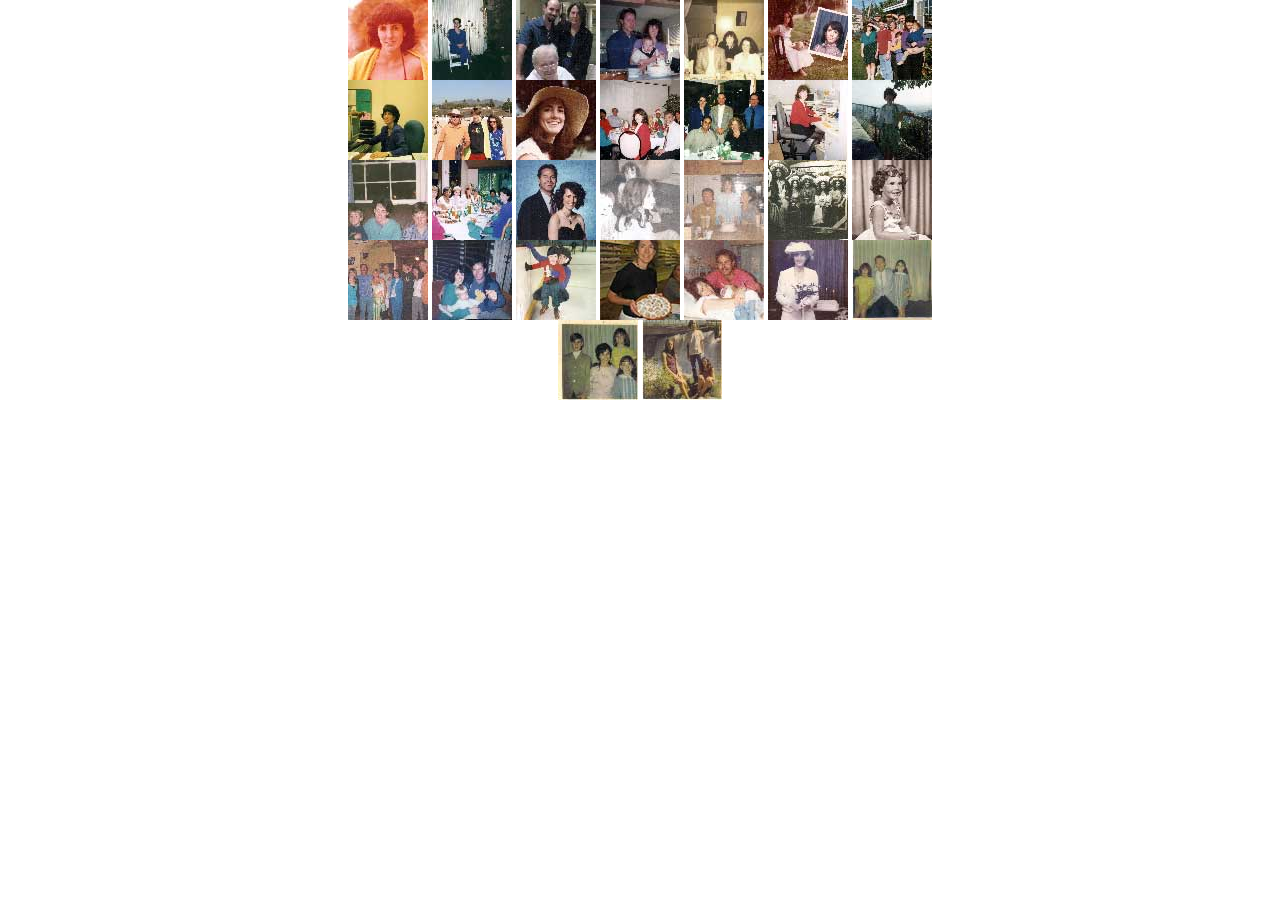
==== index.html @ b2a76df5 "Add more photos and make some UI changes" ====
<!doctype html>

<html lang="en">
<head>
	<meta charset="utf-8">

	<title>In Loving Memory of Carol Spearman</title>
	<meta name="description" content="In Loving Memory of Carol Spearman">
	<meta name="author" content="Sean Spearman">

	<link rel="stylesheet" href="css/style.css?v=1.0">

	<!-- Bootstrap CSS -->
	<link rel="stylesheet" href="https://maxcdn.bootstrapcdn.com/bootstrap/3.3.4/css/bootstrap.min.css">

	<!-- Blueimp Gallery (https://github.com/blueimp/Gallery) -->
	<link rel="stylesheet" href="css/blueimp-gallery.min.css">

	<!--[if lt IE 9]>
	<script src="http://html5shiv.googlecode.com/svn/trunk/html5.js"></script>
	<![endif]-->
</head>

<body>
	<div class="container">
		<div class="row">
			<div class="center-block">
				<div id="links" class="links">
					<a href="images/proofs/scan0001.png" title="">
						<img src="images/thumbs/scan0001_t.jpg" alt="">
					</a>
					<a href="images/proofs/scan0002.jpg" title="">
						<img src="images/thumbs/scan0002_t.jpg" alt="">
					</a>
					<a href="images/proofs/scan0003.jpg" title="">
						<img src="images/thumbs/scan0003_t.jpg" alt="">
					</a>
					<a href="images/proofs/scan0004.jpg" title="">
						<img src="images/thumbs/scan0004_t.jpg" alt="">
					</a>
					<a href="images/proofs/scan0005.jpg" title="">
						<img src="images/thumbs/scan0005_t.jpg" alt="">
					</a>
					<a href="images/proofs/scan0006.jpg" title="">
						<img src="images/thumbs/scan0006_t.jpg" alt="">
					</a>
					<a href="images/proofs/scan0007.jpg" title="">
						<img src="images/thumbs/scan0007_t.jpg" alt="">
					</a>
					<a href="images/proofs/scan0008.jpg" title="">
						<img src="images/thumbs/scan0008_t.jpg" alt="">
					</a>
					<a href="images/proofs/scan0009.jpg" title="">
						<img src="images/thumbs/scan0009_t.jpg" alt="">
					</a>
					<a href="images/proofs/scan0010.jpg" title="">
						<img src="images/thumbs/scan0010_t.jpg" alt="">
					</a>
					<a href="images/proofs/scan0011.jpg" title="">
						<img src="images/thumbs/scan0011_t.jpg" alt="">
					</a>
					<a href="images/proofs/scan0012.jpg" title="">
						<img src="images/thumbs/scan0012_t.jpg" alt="">
					</a>
					<a href="images/proofs/scan0013.jpg" title="">
						<img src="images/thumbs/scan0013_t.jpg" alt="">
					</a>
					<a href="images/proofs/scan0014.jpg" title="">
						<img src="images/thumbs/scan0014_t.jpg" alt="">
					</a>
					<a href="images/proofs/scan0015.jpg" title="">
						<img src="images/thumbs/scan0015_t.jpg" alt="">
					</a>
					<a href="images/proofs/scan0016.jpg" title="">
						<img src="images/thumbs/scan0016_t.jpg" alt="">
					</a>
					<a href="images/proofs/scan0017.jpg" title="">
						<img src="images/thumbs/scan0017_t.jpg" alt="">
					</a>
					<a href="images/proofs/scan0018.jpg" title="">
						<img src="images/thumbs/scan0018_t.jpg" alt="">
					</a>
					<a href="images/proofs/scan0019.jpg" title="">
						<img src="images/thumbs/scan0019_t.jpg" alt="">
					</a>
					<a href="images/proofs/scan0020.jpg" title="">
						<img src="images/thumbs/scan0020_t.jpg" alt="">
					</a>
					<a href="images/proofs/scan0021.jpg" title="">
						<img src="images/thumbs/scan0021_t.jpg" alt="">
					</a>
					<a href="images/proofs/scan0022.jpg" title="">
						<img src="images/thumbs/scan0022_t.jpg" alt="">
					</a>
					<a href="images/proofs/scan0023.jpg" title="">
						<img src="images/thumbs/scan0023_t.jpg" alt="">
					</a>
					<a href="images/proofs/scan0024.jpg" title="">
						<img src="images/thumbs/scan0024_t.jpg" alt="">
					</a>
					<a href="images/proofs/scan0025.jpg" title="">
						<img src="images/thumbs/scan0025_t.jpg" alt="">
					</a>
					<a href="images/proofs/scan0026.jpg" title="">
						<img src="images/thumbs/scan0026_t.jpg" alt="">
					</a>
					<a href="images/proofs/scan0027.jpg" title="">
						<img src="images/thumbs/scan0027_t.jpg" alt="">
					</a>
					<a href="images/proofs/scan0028.jpg" title="">
						<img src="images/thumbs/scan0028_t.jpg" alt="">
					</a>
					<a href="images/proofs/scan0029.jpg" title="">
						<img src="images/thumbs/scan0029_t.jpg" alt="">
					</a>
					<a href="images/proofs/scan0030.jpg" title="">
						<img src="images/thumbs/scan0030_t.jpg" alt="">
					</a>
				</div>
			</div>
		</div>
	</div>

	<!-- The Gallery as lightbox dialog, should be a child element of the document body -->
	<div id="blueimp-gallery" class="blueimp-gallery">
	    <div class="slides"></div>
	    <h3 class="title"></h3>
	    <a class="prev">‹</a>
	    <a class="next">›</a>
	    <a class="close">×</a>
	    <a class="play-pause"></a>
	    <ol class="indicator"></ol>
	</div>
	<script src="js/blueimp-gallery.min.js"></script>
	<script>
	document.getElementById('links').onclick = function (event) {
	    event = event || window.event;
	    var target = event.target || event.srcElement,
	        link = target.src ? target.parentNode : target,
	        options = {index: link, event: event},
	        links = this.getElementsByTagName('a');
	    blueimp.Gallery(links, options);
	};
	</script>
</body>
</html>
---- css/style.css ----
.links {
	margin: 0 auto;
	text-align: center;
	max-width: 600px;
}
---- css/blueimp-gallery.min.css ----
@charset "UTF-8";.blueimp-gallery,.blueimp-gallery>.slides>.slide>.slide-content{position:absolute;top:0;right:0;bottom:0;left:0;-moz-backface-visibility:hidden}.blueimp-gallery>.slides>.slide>.slide-content{margin:auto;width:auto;height:auto;max-width:100%;max-height:100%;opacity:1}.blueimp-gallery{position:fixed;z-index:999999;overflow:hidden;background:#000;background:rgba(0,0,0,.9);opacity:0;display:none;direction:ltr;-ms-touch-action:none;touch-action:none}.blueimp-gallery-carousel{position:relative;z-index:auto;margin:1em auto;padding-bottom:56.25%;box-shadow:0 0 10px #000;-ms-touch-action:pan-y;touch-action:pan-y}.blueimp-gallery-display{display:block;opacity:1}.blueimp-gallery>.slides{position:relative;height:100%;overflow:hidden}.blueimp-gallery-carousel>.slides{position:absolute}.blueimp-gallery>.slides>.slide{position:relative;float:left;height:100%;text-align:center;-webkit-transition-timing-function:cubic-bezier(0.645,.045,.355,1);-moz-transition-timing-function:cubic-bezier(0.645,.045,.355,1);-ms-transition-timing-function:cubic-bezier(0.645,.045,.355,1);-o-transition-timing-function:cubic-bezier(0.645,.045,.355,1);transition-timing-function:cubic-bezier(0.645,.045,.355,1)}.blueimp-gallery,.blueimp-gallery>.slides>.slide>.slide-content{-webkit-transition:opacity .5s linear;-moz-transition:opacity .5s linear;-ms-transition:opacity .5s linear;-o-transition:opacity .5s linear;transition:opacity .5s linear}.blueimp-gallery>.slides>.slide-loading{background:url(../img/loading.gif) center no-repeat;background-size:64px 64px}.blueimp-gallery>.slides>.slide-loading>.slide-content{opacity:0}.blueimp-gallery>.slides>.slide-error{background:url(../img/error.png) center no-repeat}.blueimp-gallery>.slides>.slide-error>.slide-content{display:none}.blueimp-gallery>.prev,.blueimp-gallery>.next{position:absolute;top:50%;left:15px;width:40px;height:40px;margin-top:-23px;font-family:"Helvetica Neue",Helvetica,Arial,sans-serif;font-size:60px;font-weight:100;line-height:30px;color:#fff;text-decoration:none;text-shadow:0 0 2px #000;text-align:center;background:#222;background:rgba(0,0,0,.5);-webkit-box-sizing:content-box;-moz-box-sizing:content-box;box-sizing:content-box;border:3px solid #fff;-webkit-border-radius:23px;-moz-border-radius:23px;border-radius:23px;opacity:.5;cursor:pointer;display:none}.blueimp-gallery>.next{left:auto;right:15px}.blueimp-gallery>.close,.blueimp-gallery>.title{position:absolute;top:15px;left:15px;margin:0 40px 0 0;font-size:20px;line-height:30px;color:#fff;text-shadow:0 0 2px #000;opacity:.8;display:none}.blueimp-gallery>.close{padding:15px;right:15px;left:auto;margin:-15px;font-size:30px;text-decoration:none;cursor:pointer}.blueimp-gallery>.play-pause{position:absolute;right:15px;bottom:15px;width:15px;height:15px;background:url(../img/play-pause.png) 0 0 no-repeat;cursor:pointer;opacity:.5;display:none}.blueimp-gallery-playing>.play-pause{background-position:-15px 0}.blueimp-gallery>.prev:hover,.blueimp-gallery>.next:hover,.blueimp-gallery>.close:hover,.blueimp-gallery>.title:hover,.blueimp-gallery>.play-pause:hover{color:#fff;opacity:1}.blueimp-gallery-controls>.prev,.blueimp-gallery-controls>.next,.blueimp-gallery-controls>.close,.blueimp-gallery-controls>.title,.blueimp-gallery-controls>.play-pause{display:block;-webkit-transform:translateZ(0);-moz-transform:translateZ(0);-ms-transform:translateZ(0);-o-transform:translateZ(0);transform:translateZ(0)}.blueimp-gallery-single>.prev,.blueimp-gallery-left>.prev,.blueimp-gallery-single>.next,.blueimp-gallery-right>.next,.blueimp-gallery-single>.play-pause{display:none}.blueimp-gallery>.slides>.slide>.slide-content,.blueimp-gallery>.prev,.blueimp-gallery>.next,.blueimp-gallery>.close,.blueimp-gallery>.play-pause{-webkit-user-select:none;-khtml-user-select:none;-moz-user-select:none;-ms-user-select:none;user-select:none}body:last-child .blueimp-gallery>.slides>.slide-error{background-image:url(../img/error.svg)}body:last-child .blueimp-gallery>.play-pause{width:20px;height:20px;background-size:40px 20px;background-image:url(../img/play-pause.svg)}body:last-child .blueimp-gallery-playing>.play-pause{background-position:-20px 0}@charset "UTF-8";.blueimp-gallery>.indicator{position:absolute;top:auto;right:15px;bottom:15px;left:15px;margin:0 40px;padding:0;list-style:none;text-align:center;line-height:10px;display:none}.blueimp-gallery>.indicator>li{display:inline-block;width:9px;height:9px;margin:6px 3px 0 3px;-webkit-box-sizing:content-box;-moz-box-sizing:content-box;box-sizing:content-box;border:1px solid transparent;background:#ccc;background:rgba(255,255,255,.25) center no-repeat;border-radius:5px;box-shadow:0 0 2px #000;opacity:.5;cursor:pointer}.blueimp-gallery>.indicator>li:hover,.blueimp-gallery>.indicator>.active{background-color:#fff;border-color:#fff;opacity:1}.blueimp-gallery-controls>.indicator{display:block;-webkit-transform:translateZ(0);-moz-transform:translateZ(0);-ms-transform:translateZ(0);-o-transform:translateZ(0);transform:translateZ(0)}.blueimp-gallery-single>.indicator{display:none}.blueimp-gallery>.indicator{-webkit-user-select:none;-khtml-user-select:none;-moz-user-select:none;-ms-user-select:none;user-select:none}@charset "UTF-8";.blueimp-gallery>.slides>.slide>.video-content>img{position:absolute;top:0;right:0;bottom:0;left:0;margin:auto;width:auto;height:auto;max-width:100%;max-height:100%;-moz-backface-visibility:hidden}.blueimp-gallery>.slides>.slide>.video-content>video{position:absolute;top:0;left:0;width:100%;height:100%}.blueimp-gallery>.slides>.slide>.video-content>iframe{position:absolute;top:100%;left:0;width:100%;height:100%;border:none}.blueimp-gallery>.slides>.slide>.video-playing>iframe{top:0}.blueimp-gallery>.slides>.slide>.video-content>a{position:absolute;top:50%;right:0;left:0;margin:-64px auto 0;width:128px;height:128px;background:url(../img/video-play.png) center no-repeat;opacity:.8;cursor:pointer}.blueimp-gallery>.slides>.slide>.video-content>a:hover{opacity:1}.blueimp-gallery>.slides>.slide>.video-playing>a,.blueimp-gallery>.slides>.slide>.video-playing>img{display:none}.blueimp-gallery>.slides>.slide>.video-content>video{display:none}.blueimp-gallery>.slides>.slide>.video-playing>video{display:block}.blueimp-gallery>.slides>.slide>.video-loading>a{background:url(../img/loading.gif) center no-repeat;background-size:64px 64px}body:last-child .blueimp-gallery>.slides>.slide>.video-content:not(.video-loading)>a{background-image:url(../img/video-play.svg)}
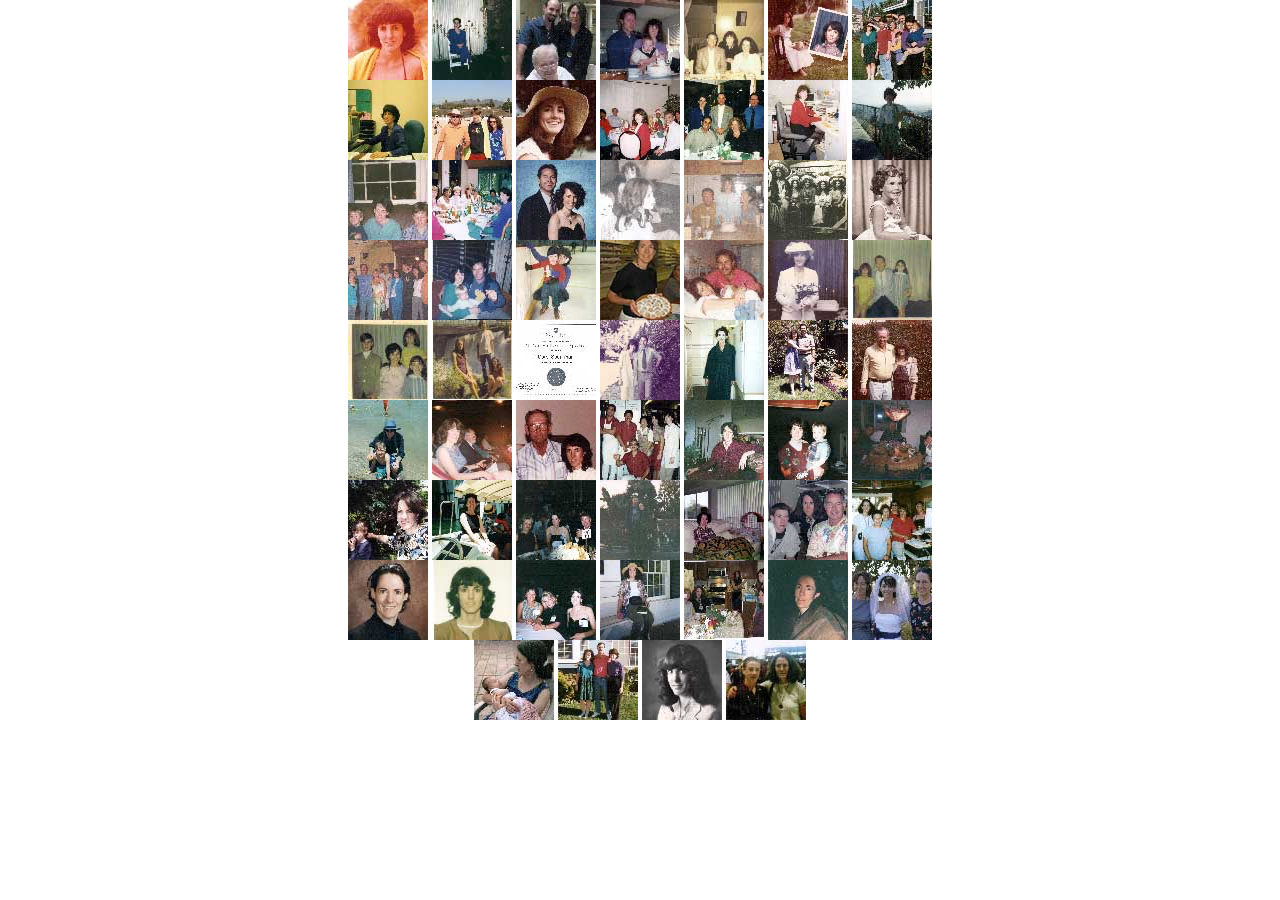
==== commit a91e8ff0: "Add more photos and increase slideshow interval." ====
--- a/index.html
+++ b/index.html
@@ -115,6 +115,96 @@
 					</a>
 					<a href="images/proofs/scan0030.jpg" title="">
 						<img src="images/thumbs/scan0030_t.jpg" alt="">
+					</a>
+					<a href="images/proofs/scan0031.jpg" title="">
+						<img src="images/thumbs/scan0031_t.jpg" alt="">
+					</a>
+					<a href="images/proofs/scan0032.jpg" title="">
+						<img src="images/thumbs/scan0032_t.jpg" alt="">
+					</a>
+					<a href="images/proofs/scan0033.jpg" title="">
+						<img src="images/thumbs/scan0033_t.jpg" alt="">
+					</a>
+					<a href="images/proofs/scan0034.jpg" title="">
+						<img src="images/thumbs/scan0034_t.jpg" alt="">
+					</a>
+					<a href="images/proofs/scan0035.jpg" title="">
+						<img src="images/thumbs/scan0035_t.jpg" alt="">
+					</a>
+					<a href="images/proofs/scan0036.jpg" title="">
+						<img src="images/thumbs/scan0036_t.jpg" alt="">
+					</a>
+					<a href="images/proofs/scan0037.jpg" title="">
+						<img src="images/thumbs/scan0037_t.jpg" alt="">
+					</a>
+					<a href="images/proofs/scan0038.jpg" title="">
+						<img src="images/thumbs/scan0038_t.jpg" alt="">
+					</a>
+					<a href="images/proofs/scan0039.jpg" title="">
+						<img src="images/thumbs/scan0039_t.jpg" alt="">
+					</a>
+					<a href="images/proofs/scan0040.jpg" title="">
+						<img src="images/thumbs/scan0040_t.jpg" alt="">
+					</a>
+					<a href="images/proofs/scan0041.jpg" title="">
+						<img src="images/thumbs/scan0041_t.jpg" alt="">
+					</a>
+					<a href="images/proofs/scan0042.jpg" title="">
+						<img src="images/thumbs/scan0042_t.jpg" alt="">
+					</a>
+					<a href="images/proofs/scan0043.jpg" title="">
+						<img src="images/thumbs/scan0043_t.jpg" alt="">
+					</a>
+					<a href="images/proofs/scan0044.jpg" title="">
+						<img src="images/thumbs/scan0044_t.jpg" alt="">
+					</a>
+					<a href="images/proofs/scan0045.jpg" title="">
+						<img src="images/thumbs/scan0045_t.jpg" alt="">
+					</a>
+					<a href="images/proofs/scan0046.jpg" title="">
+						<img src="images/thumbs/scan0046_t.jpg" alt="">
+					</a>
+					<a href="images/proofs/scan0047.jpg" title="">
+						<img src="images/thumbs/scan0047_t.jpg" alt="">
+					</a>
+					<a href="images/proofs/scan0048.jpg" title="">
+						<img src="images/thumbs/scan0048_t.jpg" alt="">
+					</a>
+					<a href="images/proofs/scan0049.jpg" title="">
+						<img src="images/thumbs/scan0049_t.jpg" alt="">
+					</a>
+					<a href="images/proofs/scan0050.jpg" title="">
+						<img src="images/thumbs/scan0050_t.jpg" alt="">
+					</a>
+					<a href="images/proofs/scan0051.jpg" title="">
+						<img src="images/thumbs/scan0051_t.jpg" alt="">
+					</a>
+					<a href="images/proofs/scan0052.jpg" title="">
+						<img src="images/thumbs/scan0052_t.jpg" alt="">
+					</a>
+					<a href="images/proofs/scan0053.jpg" title="">
+						<img src="images/thumbs/scan0053_t.jpg" alt="">
+					</a>
+					<a href="images/proofs/scan0054.jpg" title="">
+						<img src="images/thumbs/scan0054_t.jpg" alt="">
+					</a>
+					<a href="images/proofs/scan0055.jpg" title="">
+						<img src="images/thumbs/scan0055_t.jpg" alt="">
+					</a>
+					<a href="images/proofs/scan0056.jpg" title="">
+						<img src="images/thumbs/scan0056_t.jpg" alt="">
+					</a>
+					<a href="images/proofs/scan0057.jpg" title="">
+						<img src="images/thumbs/scan0057_t.jpg" alt="">
+					</a>
+					<a href="images/proofs/scan0058.jpg" title="">
+						<img src="images/thumbs/scan0058_t.jpg" alt="">
+					</a>
+					<a href="images/proofs/scan0059.jpg" title="">
+						<img src="images/thumbs/scan0059_t.jpg" alt="">
+					</a>
+					<a href="images/proofs/scan0060.jpg" title="">
+						<img src="images/thumbs/scan0060_t.jpg" alt="">
 					</a>
 				</div>
 			</div>
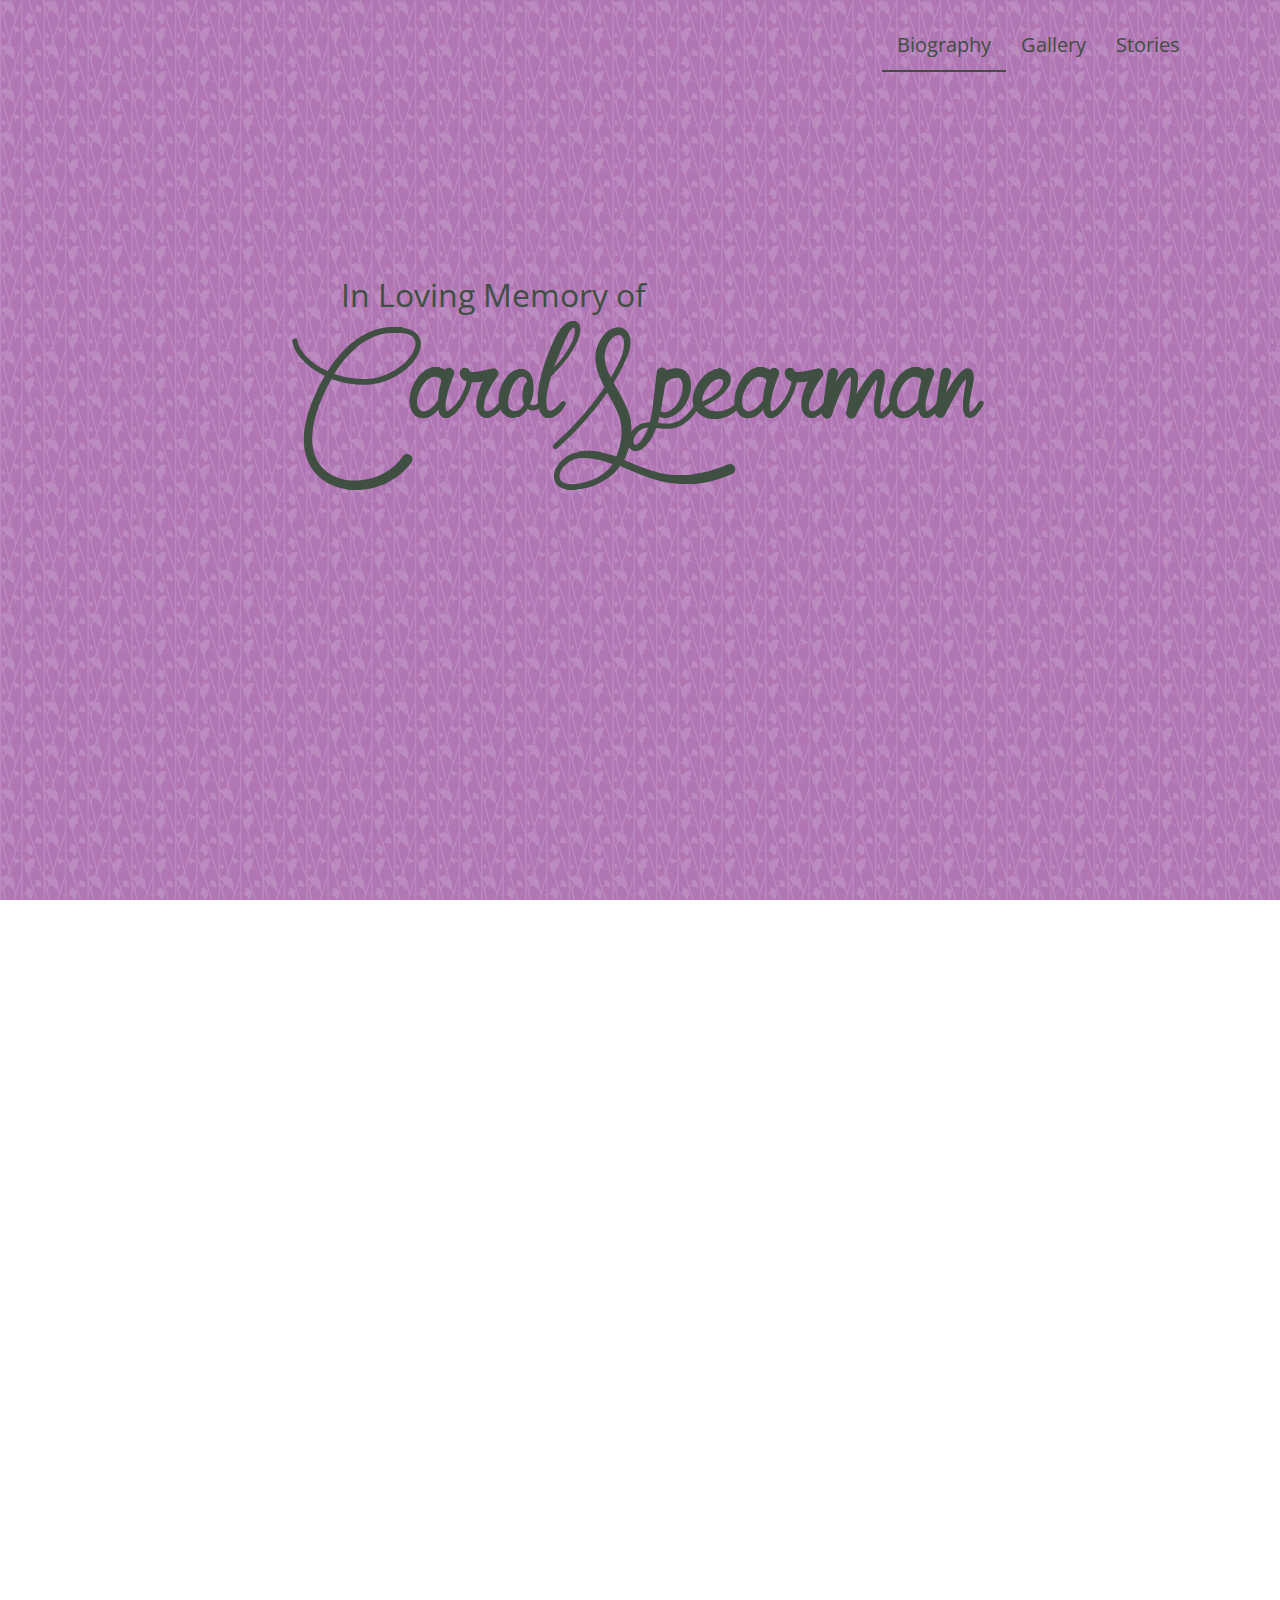
==== commit 97c25526: "Basically started working on a new, cooler design. Old one scrapped." ====
--- a/index.html
+++ b/index.html
@@ -8,10 +8,11 @@
 	<meta name="description" content="In Loving Memory of Carol Spearman">
 	<meta name="author" content="Sean Spearman">
 
-	<link rel="stylesheet" href="css/style.css?v=1.0">
 
 	<!-- Bootstrap CSS -->
 	<link rel="stylesheet" href="https://maxcdn.bootstrapcdn.com/bootstrap/3.3.4/css/bootstrap.min.css">
+
+	<link rel="stylesheet" href="css/style.css?v=1.0">
 
 	<!-- Blueimp Gallery (https://github.com/blueimp/Gallery) -->
 	<link rel="stylesheet" href="css/blueimp-gallery.min.css">
@@ -20,217 +21,92 @@
 	<script src="http://html5shiv.googlecode.com/svn/trunk/html5.js"></script>
 	<![endif]-->
 </head>
+<body>
 
-<body>
-	<div class="container">
-		<div class="row">
-			<div class="center-block">
-				<div id="links" class="links">
-					<a href="images/proofs/scan0001.png" title="">
-						<img src="images/thumbs/scan0001_t.jpg" alt="">
-					</a>
-					<a href="images/proofs/scan0002.jpg" title="">
-						<img src="images/thumbs/scan0002_t.jpg" alt="">
-					</a>
-					<a href="images/proofs/scan0003.jpg" title="">
-						<img src="images/thumbs/scan0003_t.jpg" alt="">
-					</a>
-					<a href="images/proofs/scan0004.jpg" title="">
-						<img src="images/thumbs/scan0004_t.jpg" alt="">
-					</a>
-					<a href="images/proofs/scan0005.jpg" title="">
-						<img src="images/thumbs/scan0005_t.jpg" alt="">
-					</a>
-					<a href="images/proofs/scan0006.jpg" title="">
-						<img src="images/thumbs/scan0006_t.jpg" alt="">
-					</a>
-					<a href="images/proofs/scan0007.jpg" title="">
-						<img src="images/thumbs/scan0007_t.jpg" alt="">
-					</a>
-					<a href="images/proofs/scan0008.jpg" title="">
-						<img src="images/thumbs/scan0008_t.jpg" alt="">
-					</a>
-					<a href="images/proofs/scan0009.jpg" title="">
-						<img src="images/thumbs/scan0009_t.jpg" alt="">
-					</a>
-					<a href="images/proofs/scan0010.jpg" title="">
-						<img src="images/thumbs/scan0010_t.jpg" alt="">
-					</a>
-					<a href="images/proofs/scan0011.jpg" title="">
-						<img src="images/thumbs/scan0011_t.jpg" alt="">
-					</a>
-					<a href="images/proofs/scan0012.jpg" title="">
-						<img src="images/thumbs/scan0012_t.jpg" alt="">
-					</a>
-					<a href="images/proofs/scan0013.jpg" title="">
-						<img src="images/thumbs/scan0013_t.jpg" alt="">
-					</a>
-					<a href="images/proofs/scan0014.jpg" title="">
-						<img src="images/thumbs/scan0014_t.jpg" alt="">
-					</a>
-					<a href="images/proofs/scan0015.jpg" title="">
-						<img src="images/thumbs/scan0015_t.jpg" alt="">
-					</a>
-					<a href="images/proofs/scan0016.jpg" title="">
-						<img src="images/thumbs/scan0016_t.jpg" alt="">
-					</a>
-					<a href="images/proofs/scan0017.jpg" title="">
-						<img src="images/thumbs/scan0017_t.jpg" alt="">
-					</a>
-					<a href="images/proofs/scan0018.jpg" title="">
-						<img src="images/thumbs/scan0018_t.jpg" alt="">
-					</a>
-					<a href="images/proofs/scan0019.jpg" title="">
-						<img src="images/thumbs/scan0019_t.jpg" alt="">
-					</a>
-					<a href="images/proofs/scan0020.jpg" title="">
-						<img src="images/thumbs/scan0020_t.jpg" alt="">
-					</a>
-					<a href="images/proofs/scan0021.jpg" title="">
-						<img src="images/thumbs/scan0021_t.jpg" alt="">
-					</a>
-					<a href="images/proofs/scan0022.jpg" title="">
-						<img src="images/thumbs/scan0022_t.jpg" alt="">
-					</a>
-					<a href="images/proofs/scan0023.jpg" title="">
-						<img src="images/thumbs/scan0023_t.jpg" alt="">
-					</a>
-					<a href="images/proofs/scan0024.jpg" title="">
-						<img src="images/thumbs/scan0024_t.jpg" alt="">
-					</a>
-					<a href="images/proofs/scan0025.jpg" title="">
-						<img src="images/thumbs/scan0025_t.jpg" alt="">
-					</a>
-					<a href="images/proofs/scan0026.jpg" title="">
-						<img src="images/thumbs/scan0026_t.jpg" alt="">
-					</a>
-					<a href="images/proofs/scan0027.jpg" title="">
-						<img src="images/thumbs/scan0027_t.jpg" alt="">
-					</a>
-					<a href="images/proofs/scan0028.jpg" title="">
-						<img src="images/thumbs/scan0028_t.jpg" alt="">
-					</a>
-					<a href="images/proofs/scan0029.jpg" title="">
-						<img src="images/thumbs/scan0029_t.jpg" alt="">
-					</a>
-					<a href="images/proofs/scan0030.jpg" title="">
-						<img src="images/thumbs/scan0030_t.jpg" alt="">
-					</a>
-					<a href="images/proofs/scan0031.jpg" title="">
-						<img src="images/thumbs/scan0031_t.jpg" alt="">
-					</a>
-					<a href="images/proofs/scan0032.jpg" title="">
-						<img src="images/thumbs/scan0032_t.jpg" alt="">
-					</a>
-					<a href="images/proofs/scan0033.jpg" title="">
-						<img src="images/thumbs/scan0033_t.jpg" alt="">
-					</a>
-					<a href="images/proofs/scan0034.jpg" title="">
-						<img src="images/thumbs/scan0034_t.jpg" alt="">
-					</a>
-					<a href="images/proofs/scan0035.jpg" title="">
-						<img src="images/thumbs/scan0035_t.jpg" alt="">
-					</a>
-					<a href="images/proofs/scan0036.jpg" title="">
-						<img src="images/thumbs/scan0036_t.jpg" alt="">
-					</a>
-					<a href="images/proofs/scan0037.jpg" title="">
-						<img src="images/thumbs/scan0037_t.jpg" alt="">
-					</a>
-					<a href="images/proofs/scan0038.jpg" title="">
-						<img src="images/thumbs/scan0038_t.jpg" alt="">
-					</a>
-					<a href="images/proofs/scan0039.jpg" title="">
-						<img src="images/thumbs/scan0039_t.jpg" alt="">
-					</a>
-					<a href="images/proofs/scan0040.jpg" title="">
-						<img src="images/thumbs/scan0040_t.jpg" alt="">
-					</a>
-					<a href="images/proofs/scan0041.jpg" title="">
-						<img src="images/thumbs/scan0041_t.jpg" alt="">
-					</a>
-					<a href="images/proofs/scan0042.jpg" title="">
-						<img src="images/thumbs/scan0042_t.jpg" alt="">
-					</a>
-					<a href="images/proofs/scan0043.jpg" title="">
-						<img src="images/thumbs/scan0043_t.jpg" alt="">
-					</a>
-					<a href="images/proofs/scan0044.jpg" title="">
-						<img src="images/thumbs/scan0044_t.jpg" alt="">
-					</a>
-					<a href="images/proofs/scan0045.jpg" title="">
-						<img src="images/thumbs/scan0045_t.jpg" alt="">
-					</a>
-					<a href="images/proofs/scan0046.jpg" title="">
-						<img src="images/thumbs/scan0046_t.jpg" alt="">
-					</a>
-					<a href="images/proofs/scan0047.jpg" title="">
-						<img src="images/thumbs/scan0047_t.jpg" alt="">
-					</a>
-					<a href="images/proofs/scan0048.jpg" title="">
-						<img src="images/thumbs/scan0048_t.jpg" alt="">
-					</a>
-					<a href="images/proofs/scan0049.jpg" title="">
-						<img src="images/thumbs/scan0049_t.jpg" alt="">
-					</a>
-					<a href="images/proofs/scan0050.jpg" title="">
-						<img src="images/thumbs/scan0050_t.jpg" alt="">
-					</a>
-					<a href="images/proofs/scan0051.jpg" title="">
-						<img src="images/thumbs/scan0051_t.jpg" alt="">
-					</a>
-					<a href="images/proofs/scan0052.jpg" title="">
-						<img src="images/thumbs/scan0052_t.jpg" alt="">
-					</a>
-					<a href="images/proofs/scan0053.jpg" title="">
-						<img src="images/thumbs/scan0053_t.jpg" alt="">
-					</a>
-					<a href="images/proofs/scan0054.jpg" title="">
-						<img src="images/thumbs/scan0054_t.jpg" alt="">
-					</a>
-					<a href="images/proofs/scan0055.jpg" title="">
-						<img src="images/thumbs/scan0055_t.jpg" alt="">
-					</a>
-					<a href="images/proofs/scan0056.jpg" title="">
-						<img src="images/thumbs/scan0056_t.jpg" alt="">
-					</a>
-					<a href="images/proofs/scan0057.jpg" title="">
-						<img src="images/thumbs/scan0057_t.jpg" alt="">
-					</a>
-					<a href="images/proofs/scan0058.jpg" title="">
-						<img src="images/thumbs/scan0058_t.jpg" alt="">
-					</a>
-					<a href="images/proofs/scan0059.jpg" title="">
-						<img src="images/thumbs/scan0059_t.jpg" alt="">
-					</a>
-					<a href="images/proofs/scan0060.jpg" title="">
-						<img src="images/thumbs/scan0060_t.jpg" alt="">
-					</a>
+	<header>
+		<div class="container">
+			<nav class="navbar navbar-default" id="navbar-scroll">
+				<div class="container-fluid">
+					<!-- Brand and toggle get grouped for better mobile display -->
+					<div class="navbar-header">
+						<button type="button" class="navbar-toggle collapsed" data-toggle="collapse" data-target="#bs-example-navbar-collapse-1" aria-expanded="false">
+							<span class="sr-only">Toggle navigation</span>
+							<span class="icon-bar"></span>
+							<span class="icon-bar"></span>
+							<span class="icon-bar"></span>
+						</button>
+						<a id="navbar-brand-hidden-toggle" class="navbar-brand" href="#">
+							<!-- In loving memory of -->
+							Carol Spearman
+							<!-- Might just have an image here -->
+						</a>
+					</div>
+					<!-- Collect the nav links, forms, and other content for toggling -->
+					<div class="collapse navbar-collapse" id="bs-example-navbar-collapse-1">
+						<ul class="nav navbar-nav navbar-right">
+							<li class="active"><a href="#">Biography<span class="sr-only">(current)</span></a></li>
+							<li><a href="#">Gallery</a></li>
+							<li><a href="#">Stories</a></li>
+						</ul>
+					</div><!-- /.navbar-collapse -->
+				</div><!-- /.container-fluid -->
+			</nav>
+			<section class="row">
+				<div class="col-xs-12 home">
+					<div class="row">
+						<div class="col-xs-12 col-md-9 logo-sub">In Loving Memory of</div>
+					</div>
+					<div class="logo-main">Carol Spearman</div>
 				</div>
-			</div>
-		</div>
-	</div>
+			</section>
+		</div><!-- /.container -->
+	</header>
+	<!-- Biography -->
+	<section>
+	</section>
+	<!-- Gallery -->
+	<section>
+	</section>
+	<!-- Stories -->
+	<section>
+	</section>
 
 	<!-- The Gallery as lightbox dialog, should be a child element of the document body -->
 	<div id="blueimp-gallery" class="blueimp-gallery">
-	    <div class="slides"></div>
-	    <h3 class="title"></h3>
-	    <a class="prev">‹</a>
-	    <a class="next">›</a>
-	    <a class="close">×</a>
-	    <a class="play-pause"></a>
-	    <ol class="indicator"></ol>
+		<div class="slides"></div>
+		<h3 class="title"></h3>
+		<a class="prev">‹</a>
+		<a class="next">›</a>
+		<a class="close">×</a>
+		<a class="play-pause"></a>
+		<ol class="indicator"></ol>
 	</div>
 	<script src="js/blueimp-gallery.min.js"></script>
 	<script>
 	document.getElementById('links').onclick = function (event) {
-	    event = event || window.event;
-	    var target = event.target || event.srcElement,
-	        link = target.src ? target.parentNode : target,
-	        options = {index: link, event: event},
-	        links = this.getElementsByTagName('a');
-	    blueimp.Gallery(links, options);
+		event = event || window.event;
+		var target = event.target || event.srcElement,
+			link = target.src ? target.parentNode : target,
+			options = {index: link, event: event},
+			links = this.getElementsByTagName('a');
+		blueimp.Gallery(links, options);
 	};
 	</script>
-</body>
-</html>+	<script src="https://ajax.googleapis.com/ajax/libs/jquery/1.11.3/jquery.min.js"></script>
+	<script src="https://maxcdn.bootstrapcdn.com/bootstrap/3.3.5/js/bootstrap.min.js"></script>
+	<script>
+	/* Handles transition from home page navbar to scrolling navbar */
+	var $navbar = $('#navbar-scroll'),
+		$brand = $('#navbar-brand-hidden-toggle');
+	$(document).scroll(function() {
+		if ($(this).scrollTop() > 75) {
+			$navbar.addClass('navbar-fixed-top');
+			$brand.css({opacity: 1});
+		}
+		else {
+			$navbar.removeClass('navbar-fixed-top');
+			$brand.css({opacity: 0});
+		}
+	});
+	</script>
+</body>--- a/css/style.css
+++ b/css/style.css
@@ -1,3 +1,98 @@
+@import url(http://fonts.googleapis.com/css?family=Open+Sans:400italic,400);
+
+@font-face {
+	font-family: 'Mf Queen Leela';
+	src: url('../fonts/Mf Queen Leela.ttf');
+}
+
+body {
+	font-family: 'Open Sans';
+	font-size: 10px;
+	color: #3F4F41;
+	height: 10000px;
+}
+
+header {
+	height: 100vh;
+	background-image: url('../images/subtlebg/wild_flowers_color.jpg');
+	background-repeat: repeat-x repeat-y;
+}
+
+.home {
+	margin-top: 20vh;
+	text-align: center;
+}
+
+.logo-sub {
+	font-size: 3.2em;
+	margin-bottom: 16px;
+}
+
+.logo-main {
+	font-family: 'Mf Queen Leela';
+	font-size: 13em;
+	line-height: 1em;
+}
+
+.navbar {
+	margin-top: 20px;
+	//font-weight: bold;
+}
+
+.navbar-fixed-top > .container-fluid {
+	padding-left: 8.85%;
+	padding-right: 10%;
+}
+
+.navbar-default {
+	background-color: transparent;//rgba(198, 155, 213, 0.6);
+	border: none;
+}
+
+.navbar-default .navbar-brand:link,
+.navbar-default .navbar-brand:visited {
+	font-family: 'Mf Queen Leela';
+	font-size: 3.5em;
+	color: #3F4F41;//#2D672E;
+	/* Opacity is changed on scrolling past the home page */
+	opacity: 0;
+	-webkit-transition: opacity 0.6s ease-out, color 0.6s ease-out;
+	transition: opacity 0.6s ease-out, color 0.6s ease-out;
+}
+
+.navbar-default .navbar-brand:hover,
+.navbar-default .navbar-brand:active {
+	color: #F0FFF2;
+	-webkit-transition: opacity 0.6s ease-out, color 0.6s ease-out;
+	transition: opacity 0.6s ease-out, color 0.6s ease-out;
+}
+
+.navbar-right {
+	font-size: 2em;
+}
+
+.navbar-default .navbar-nav > .active > a:link,
+.navbar-default .navbar-nav > .active > a:hover {
+	background: transparent;
+	border-bottom: 2px solid currentColor;
+}
+
+.navbar-default .navbar-nav > li > a:link,
+.navbar-default .navbar-nav > li > a:visited,
+.navbar-default .navbar-nav > .active > a:link,
+.navbar-default .navbar-nav > .active > a:visited {
+	color: #3F4F41; //#2D672E;
+	transition: color 0.5s ease-out;
+}
+
+.navbar-default .navbar-nav > li > a:hover,
+.navbar-default .navbar-nav > li > a:active,
+.navbar-default .navbar-nav > .active > a:hover,
+.navbar-default .navbar-nav > .active > a:active {
+	color: #F0FFF2;
+	transition: color 0.5s ease-out;
+}
+
 .links {
 	margin: 0 auto;
 	text-align: center;
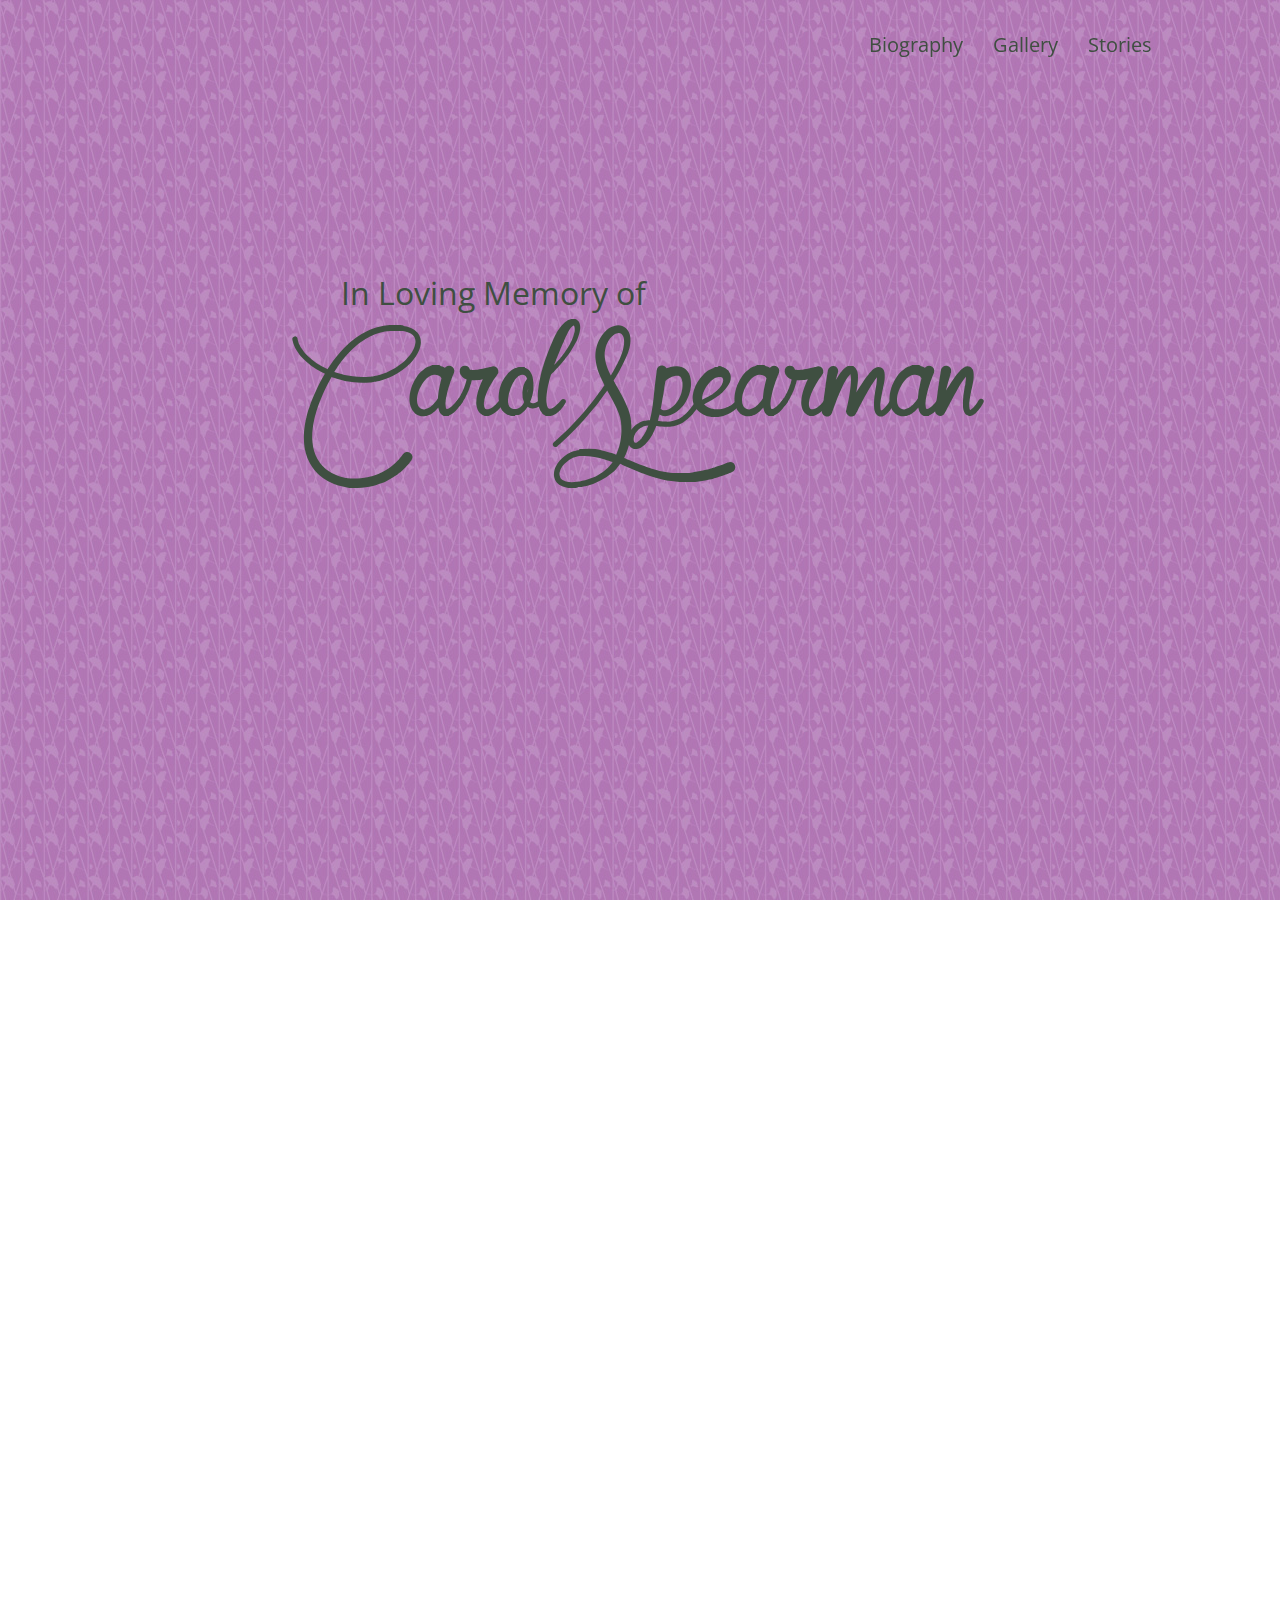
==== commit 6e18f53f: "Add .navbar-inverse style. Remove default and use inverse on scroll" ====
--- a/index.html
+++ b/index.html
@@ -25,7 +25,7 @@
 
 	<header>
 		<div class="container">
-			<nav class="navbar navbar-default" id="navbar-scroll">
+			<nav class="navbar navbar-default navbar-fixed-top" id="navbar-scroll">
 				<div class="container-fluid">
 					<!-- Brand and toggle get grouped for better mobile display -->
 					<div class="navbar-header">
@@ -100,12 +100,14 @@
 		$brand = $('#navbar-brand-hidden-toggle');
 	$(document).scroll(function() {
 		if ($(this).scrollTop() > 75) {
-			$navbar.addClass('navbar-fixed-top');
-			$brand.css({opacity: 1});
+			$navbar.removeClass('navbar-default')
+			$navbar.addClass('navbar-inverse')
+			//$brand.css({opacity: 1});
 		}
 		else {
-			$navbar.removeClass('navbar-fixed-top');
-			$brand.css({opacity: 0});
+			$navbar.addClass('navbar-default')
+			$navbar.removeClass('navbar-inverse')
+			//$brand.css({opacity: 0});
 		}
 	});
 	</script>
--- a/css/style.css
+++ b/css/style.css
@@ -19,7 +19,7 @@
 }
 
 .home {
-	margin-top: 20vh;
+	margin-top: 30vh;
 	text-align: center;
 }
 
@@ -35,7 +35,7 @@
 }
 
 .navbar {
-	margin-top: 20px;
+	margin-top: 0px;
 	//font-weight: bold;
 }
 
@@ -44,9 +44,68 @@
 	padding-right: 10%;
 }
 
+.navbar-inverse {
+	padding-top: 5px;
+	padding-bottom: 5px;
+	background-color: #BA8ABE;
+	border: none;
+	-webkit-box-shadow: 0px -1px 30px 0px rgba(0,0,0,0.75);
+	-moz-box-shadow: 0px -1px 30px 0px rgba(0,0,0,0.75);
+	box-shadow: 0px -1px 30px 0px rgba(0,0,0,0.75);
+	-webkit-transition: background-color 0.3s ease-out, padding-top 0.3s ease-out, padding-bottom 0.3s ease-out, box-shadow 0.2s 0.1s ease-out;
+	transition: background-color 0.3s ease-out, padding-top 0.3s ease-out, padding-bottom 0.3s ease-out, box-shadow 0.2s 0.1s ease-out;
+}
+
+.navbar-inverse .navbar-brand:link,
+.navbar-inverse .navbar-brand:visited {
+	font-family: 'Mf Queen Leela';
+	font-size: 3.5em;
+	color: #3F4F41;
+	opacity: 1;
+	visibility: visible;
+	-webkit-transition: opacity 0.6s ease-out, color 0.6s ease-out;
+	transition: opacity 0.6s ease-out, color 0.6s ease-out;
+}
+
+.navbar-inverse .navbar-brand:hover,
+.navbar-inverse .navbar-brand:active {
+	color: #F0FFF2;
+	-webkit-transition: color 0.6s ease-out;
+	transition: color 0.6s ease-out;
+}
+
+.navbar-inverse .navbar-nav > .active > a:link,
+.navbar-inverse .navbar-nav > .active > a:hover {
+	background: transparent;
+	//border-bottom: 2px solid currentColor;
+}
+
+.navbar-inverse .navbar-nav > li > a:link,
+.navbar-inverse .navbar-nav > li > a:visited,
+.navbar-inverse .navbar-nav > .active > a:link,
+.navbar-inverse .navbar-nav > .active > a:visited {
+	color: #3F4F41; //#2D672E;
+	transition: color 0.5s ease-out;
+}
+
+.navbar-inverse .navbar-nav > li > a:hover,
+.navbar-inverse .navbar-nav > li > a:active,
+.navbar-inverse .navbar-nav > .active > a:hover,
+.navbar-inverse .navbar-nav > .active > a:active {
+	color: #F0FFF2;
+	transition: color 0.5s ease-out;
+}
+
 .navbar-default {
+	padding-top: 20px;
+	padding-bottom: 20px;
 	background-color: transparent;//rgba(198, 155, 213, 0.6);
 	border: none;
+	-webkit-box-shadow: 0px 0px 0px 0px rgba(0,0,0,0.75);
+	-moz-box-shadow: 0px 0px 0px 0px rgba(0,0,0,0.75);
+	box-shadow: 0px -1px 0px 0px rgba(0,0,0,0.75);
+	-webkit-transition: background-color 0.3s ease-out, padding-top 0.3s ease-out, padding-bottom 0.3s ease-out;
+	transition: background-color 0.3s ease-out, padding-top 0.3s ease-out, padding-bottom 0.3s ease-out;
 }
 
 .navbar-default .navbar-brand:link,
@@ -67,14 +126,10 @@
 	transition: opacity 0.6s ease-out, color 0.6s ease-out;
 }
 
-.navbar-right {
-	font-size: 2em;
-}
-
 .navbar-default .navbar-nav > .active > a:link,
 .navbar-default .navbar-nav > .active > a:hover {
 	background: transparent;
-	border-bottom: 2px solid currentColor;
+	//border-bottom: 2px solid currentColor;
 }
 
 .navbar-default .navbar-nav > li > a:link,
@@ -93,6 +148,10 @@
 	transition: color 0.5s ease-out;
 }
 
+.navbar-right {
+	font-size: 2em;
+}
+
 .links {
 	margin: 0 auto;
 	text-align: center;
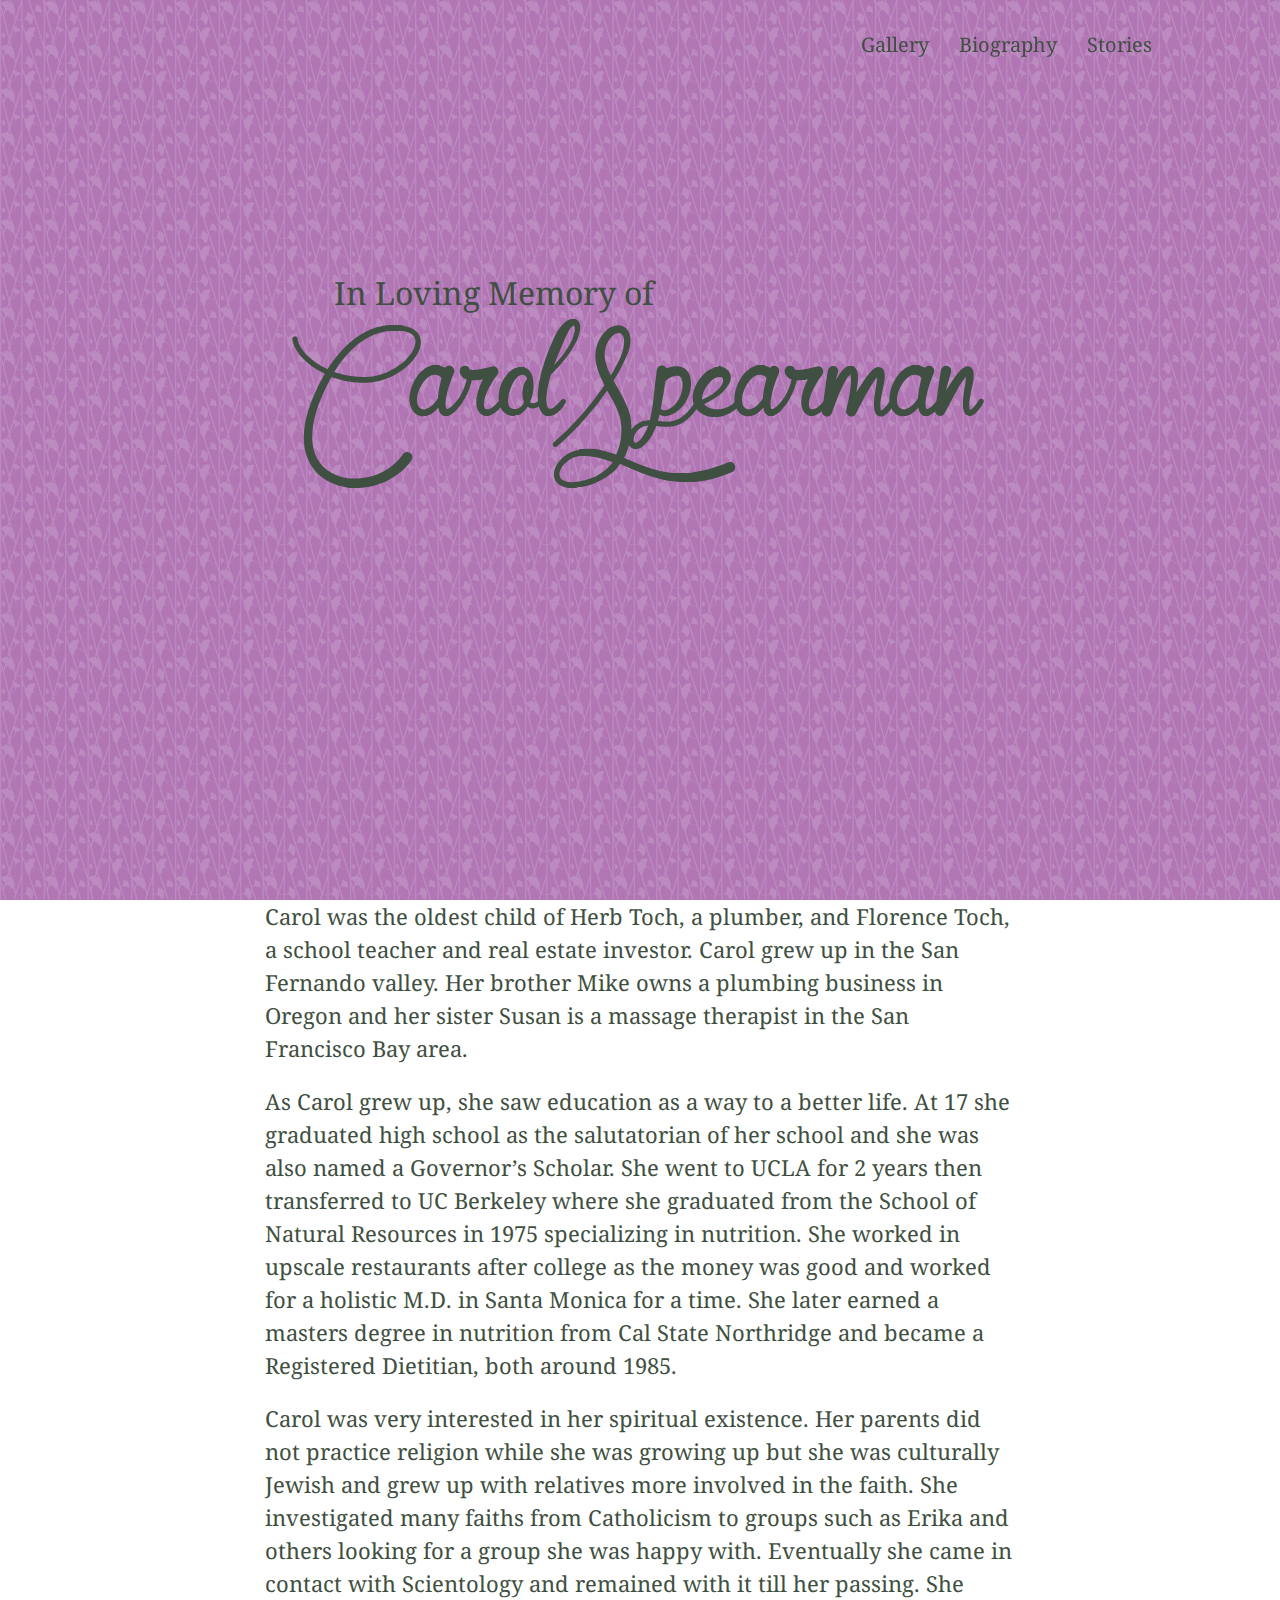
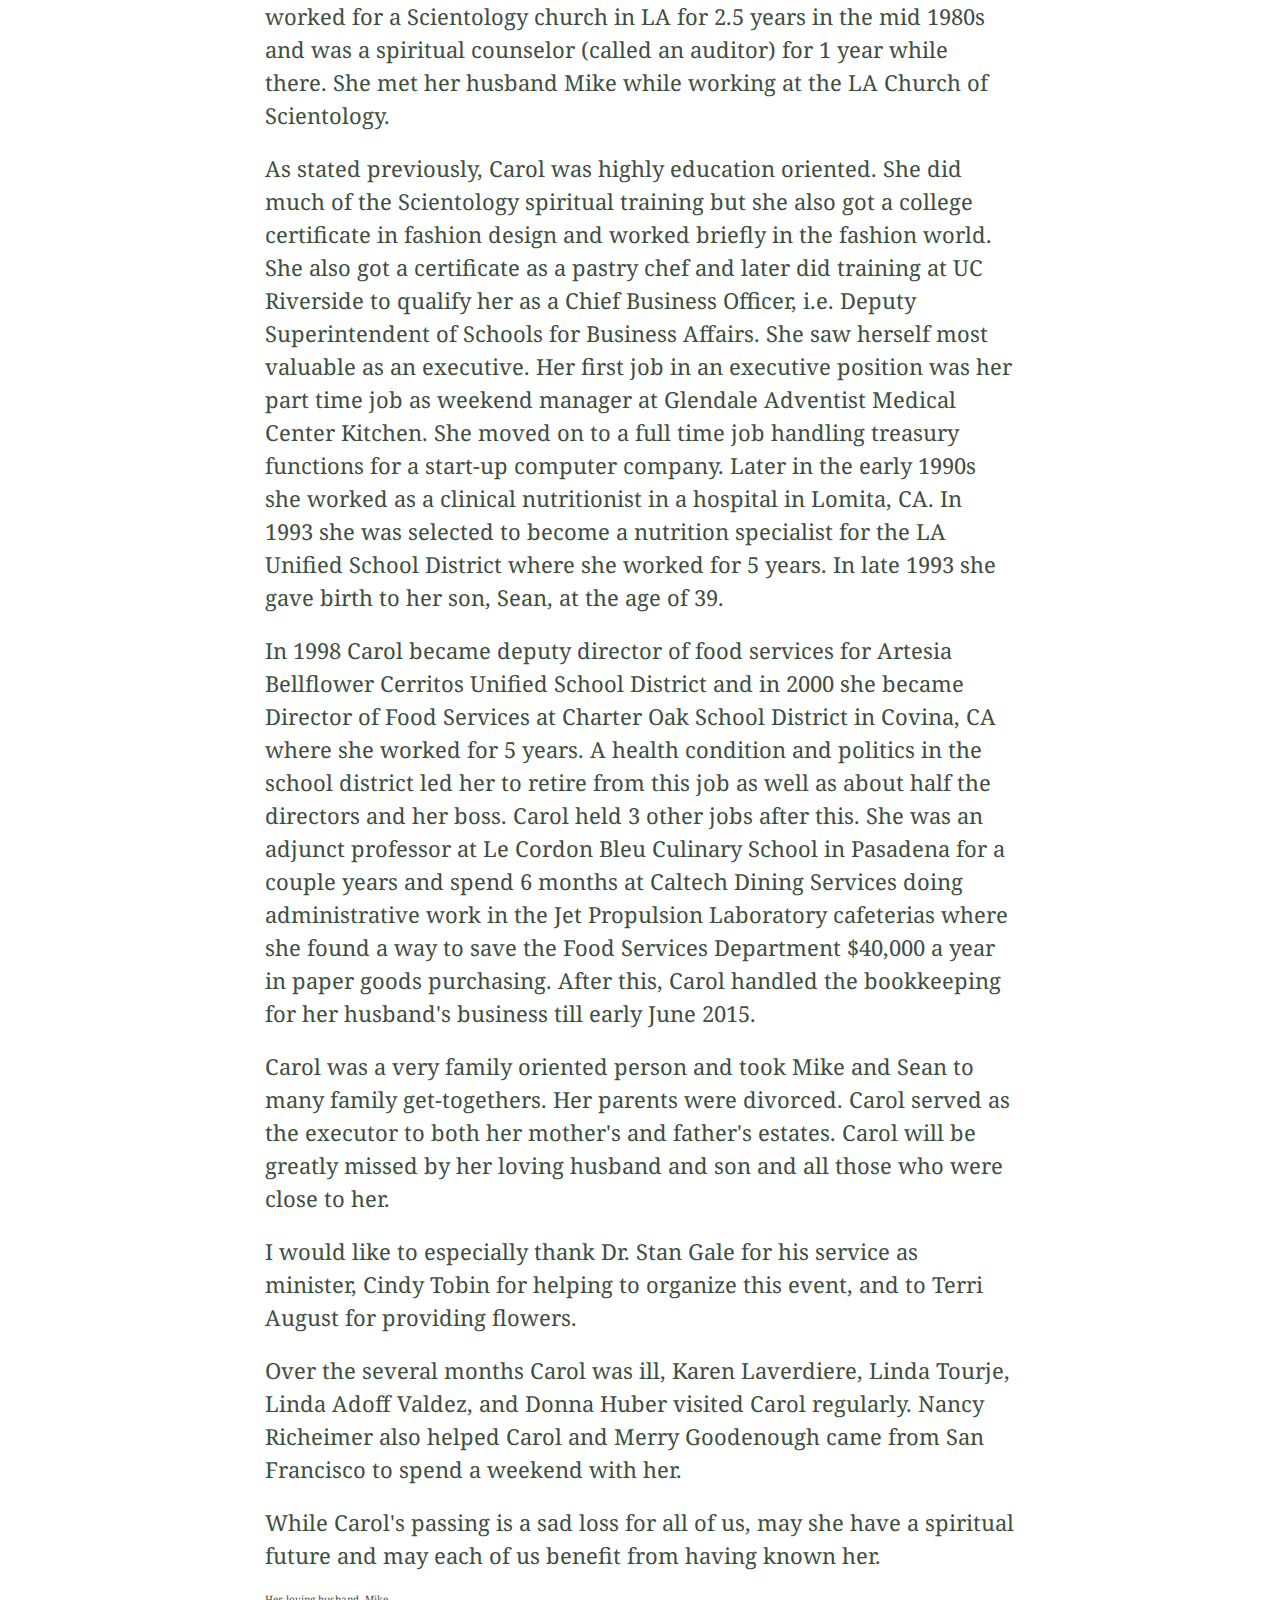
==== commit 57daa571: "Change font, add biography, switch biography and gallery order." ====
--- a/index.html
+++ b/index.html
@@ -22,7 +22,6 @@
 	<![endif]-->
 </head>
 <body>
-
 	<header>
 		<div class="container">
 			<nav class="navbar navbar-default navbar-fixed-top" id="navbar-scroll">
@@ -44,32 +43,47 @@
 					<!-- Collect the nav links, forms, and other content for toggling -->
 					<div class="collapse navbar-collapse" id="bs-example-navbar-collapse-1">
 						<ul class="nav navbar-nav navbar-right">
-							<li class="active"><a href="#">Biography<span class="sr-only">(current)</span></a></li>
-							<li><a href="#">Gallery</a></li>
+							<li class="active"><a href="#">Gallery<span class="sr-only">(current)</span></a></li>
+							<li><a href="#">Biography</a></li>
 							<li><a href="#">Stories</a></li>
 						</ul>
 					</div><!-- /.navbar-collapse -->
 				</div><!-- /.container-fluid -->
 			</nav>
-			<section class="row">
+			<div class="row">
 				<div class="col-xs-12 home">
 					<div class="row">
-						<div class="col-xs-12 col-md-9 logo-sub">In Loving Memory of</div>
+						<div class="col-xs-12 col-sm-9 logo-sub">In Loving Memory of</div>
 					</div>
 					<div class="logo-main">Carol Spearman</div>
 				</div>
-			</section>
+			</div>
 		</div><!-- /.container -->
 	</header>
-	<!-- Biography -->
+	<div class="container">
+	<!-- Gallery -->
 	<section>
 	</section>
-	<!-- Gallery -->
-	<section>
+	<!-- Biography -->
+	<section class="row">
+		<div class="col-md-2"></div>
+		<div class="col-xs-12 col-md-8">
+			<p>Carol was the oldest child of Herb Toch, a plumber, and Florence Toch, a school teacher and real estate investor. Carol grew up in the San Fernando valley. Her brother Mike owns a plumbing business in Oregon and her sister Susan is a massage therapist in the San Francisco Bay area.</p>
+			<p>As Carol grew up, she saw education as a way to a better life. At 17 she graduated high school as the salutatorian of her school and she was also named a Governor’s Scholar. She went to UCLA for 2 years then transferred to UC Berkeley where she graduated from the School of Natural Resources in 1975 specializing in nutrition. She worked in upscale restaurants after college as the money was good and worked for a holistic M.D. in Santa Monica for a time. She later earned a masters degree in nutrition from Cal State Northridge and became a Registered Dietitian, both around 1985.</p>
+			<p>Carol was very interested in her spiritual existence. Her parents did not practice religion while she was growing up but she was culturally Jewish and grew up with relatives more involved in the faith. She investigated many faiths from Catholicism to groups such as Erika and others looking for a group she was happy with. Eventually she came in contact with Scientology and remained with it till her passing. She worked for a Scientology church in LA for 2.5 years in the mid 1980s and was a spiritual counselor (called an auditor) for 1 year while there. She met her husband Mike while working at the LA Church of Scientology.</p>
+			<p>As stated previously, Carol was highly education oriented. She did much of the Scientology spiritual training but she also got a college certificate in fashion design and worked briefly in the fashion world. She also got a certificate as a pastry chef and later did training at UC Riverside to qualify her as a Chief Business Officer, i.e. Deputy Superintendent of Schools for Business Affairs. She saw herself most valuable as an executive. Her first job in an executive position was her part time job as weekend manager at Glendale Adventist Medical Center Kitchen. She moved on to a full time job handling treasury functions for a start-up computer company. Later in the early 1990s she worked as a clinical nutritionist in a hospital in Lomita, CA. In 1993 she was selected to become a nutrition specialist for the LA Unified School District where she worked for 5 years. In late 1993 she gave birth to her son, Sean, at the age of 39.</p>
+			<p>In 1998 Carol became deputy director of food services for Artesia Bellflower Cerritos Unified School District and in 2000 she became Director of Food Services at Charter Oak School District in Covina, CA where she worked for 5 years. A health condition and politics in the school district led her to retire from this job as well as about half the directors and her boss. Carol held 3 other jobs after this. She was an adjunct professor at Le Cordon Bleu Culinary School in Pasadena for a couple years and spend 6 months at Caltech Dining Services doing administrative work in the Jet Propulsion Laboratory cafeterias where she found a way to save the Food Services Department $40,000 a year in paper goods purchasing. After this, Carol handled the bookkeeping for her husband's business till early June 2015.</p>
+			<p>Carol was a very family oriented person and took Mike and Sean to many family get-togethers. Her parents were divorced. Carol served as the executor to both her mother's and father's estates. Carol will be greatly missed by her loving husband and son and all those who were close to her.</p>
+			<p>I would like to especially thank Dr. Stan Gale for his service as minister, Cindy Tobin for helping to organize this event, and to Terri August for providing flowers.</p>
+			<p>Over the several months Carol was ill, Karen Laverdiere, Linda Tourje, Linda Adoff Valdez, and Donna Huber visited Carol regularly. Nancy Richeimer also helped Carol and Merry Goodenough came from San Francisco to spend a weekend with her.</p>
+			<p>While Carol's passing is a sad loss for all of us, may she have a spiritual future and may each of us benefit from having known her.</p>
+			Her loving husband, Mike
+		</div>
 	</section>
 	<!-- Stories -->
 	<section>
 	</section>
+</div>
 
 	<!-- The Gallery as lightbox dialog, should be a child element of the document body -->
 	<div id="blueimp-gallery" class="blueimp-gallery">
--- a/css/style.css
+++ b/css/style.css
@@ -1,4 +1,4 @@
-@import url(http://fonts.googleapis.com/css?family=Open+Sans:400italic,400);
+@import url(http://fonts.googleapis.com/css?family=Droid+Serif);
 
 @font-face {
 	font-family: 'Mf Queen Leela';
@@ -6,7 +6,7 @@
 }
 
 body {
-	font-family: 'Open Sans';
+	font-family: 'Droid Serif';
 	font-size: 10px;
 	color: #3F4F41;
 	height: 10000px;
@@ -16,6 +16,12 @@
 	height: 100vh;
 	background-image: url('../images/subtlebg/wild_flowers_color.jpg');
 	background-repeat: repeat-x repeat-y;
+}
+
+section p {
+	font-size: 2.2em;
+	line-height: 1.5;
+	margin-bottom: 20px;
 }
 
 .home {
@@ -156,4 +162,29 @@
 	margin: 0 auto;
 	text-align: center;
 	max-width: 600px;
+}
+
+#biography {
+	height: 20vh;
+	background-color: green;
+}
+
+.parallax {
+  perspective: 1px;
+  height: 100vh;
+  overflow-x: hidden;
+  overflow-y: auto;
+}
+.parallax__layer {
+  position: absolute;
+  top: 0;
+  right: 0;
+  bottom: 0;
+  left: 0;
+}
+.parallax__layer--base {
+  transform: translateZ(0);
+}
+.parallax__layer--back {
+  transform: translateZ(-1px) scale(2);
 }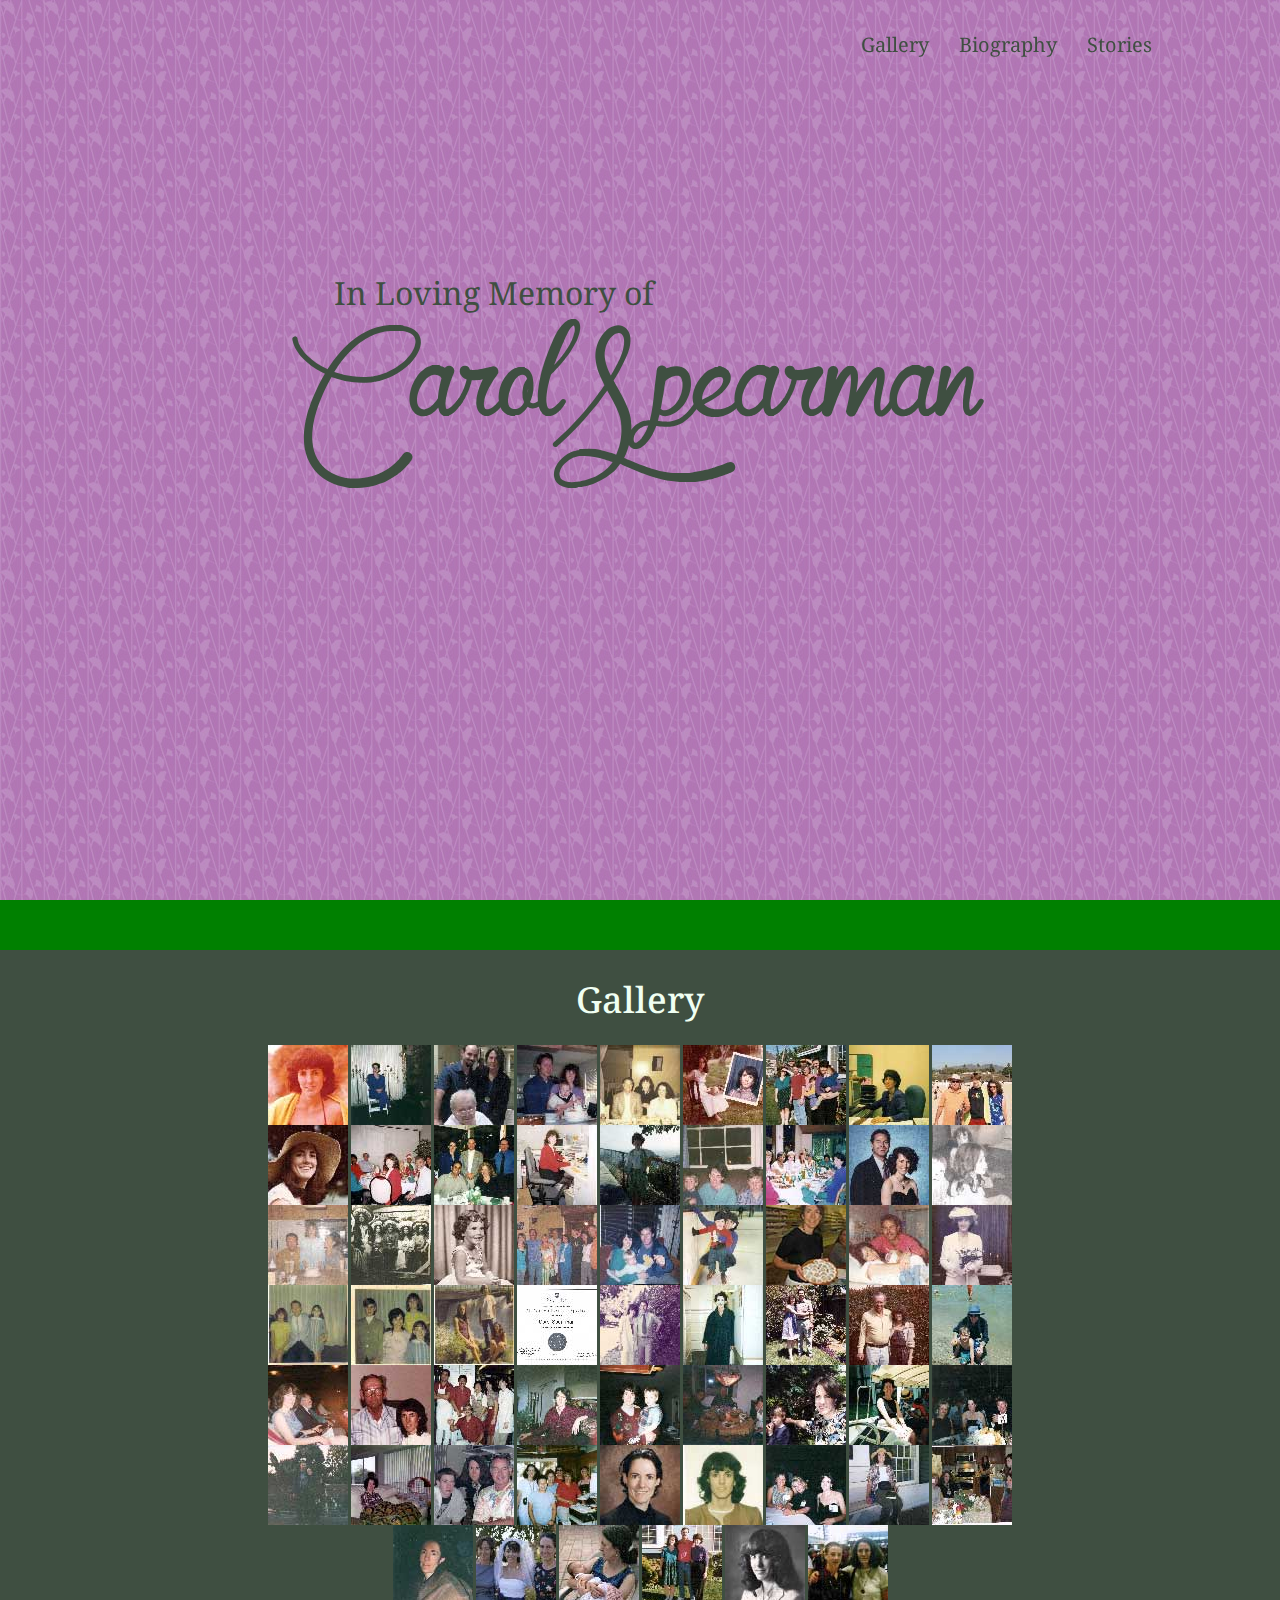
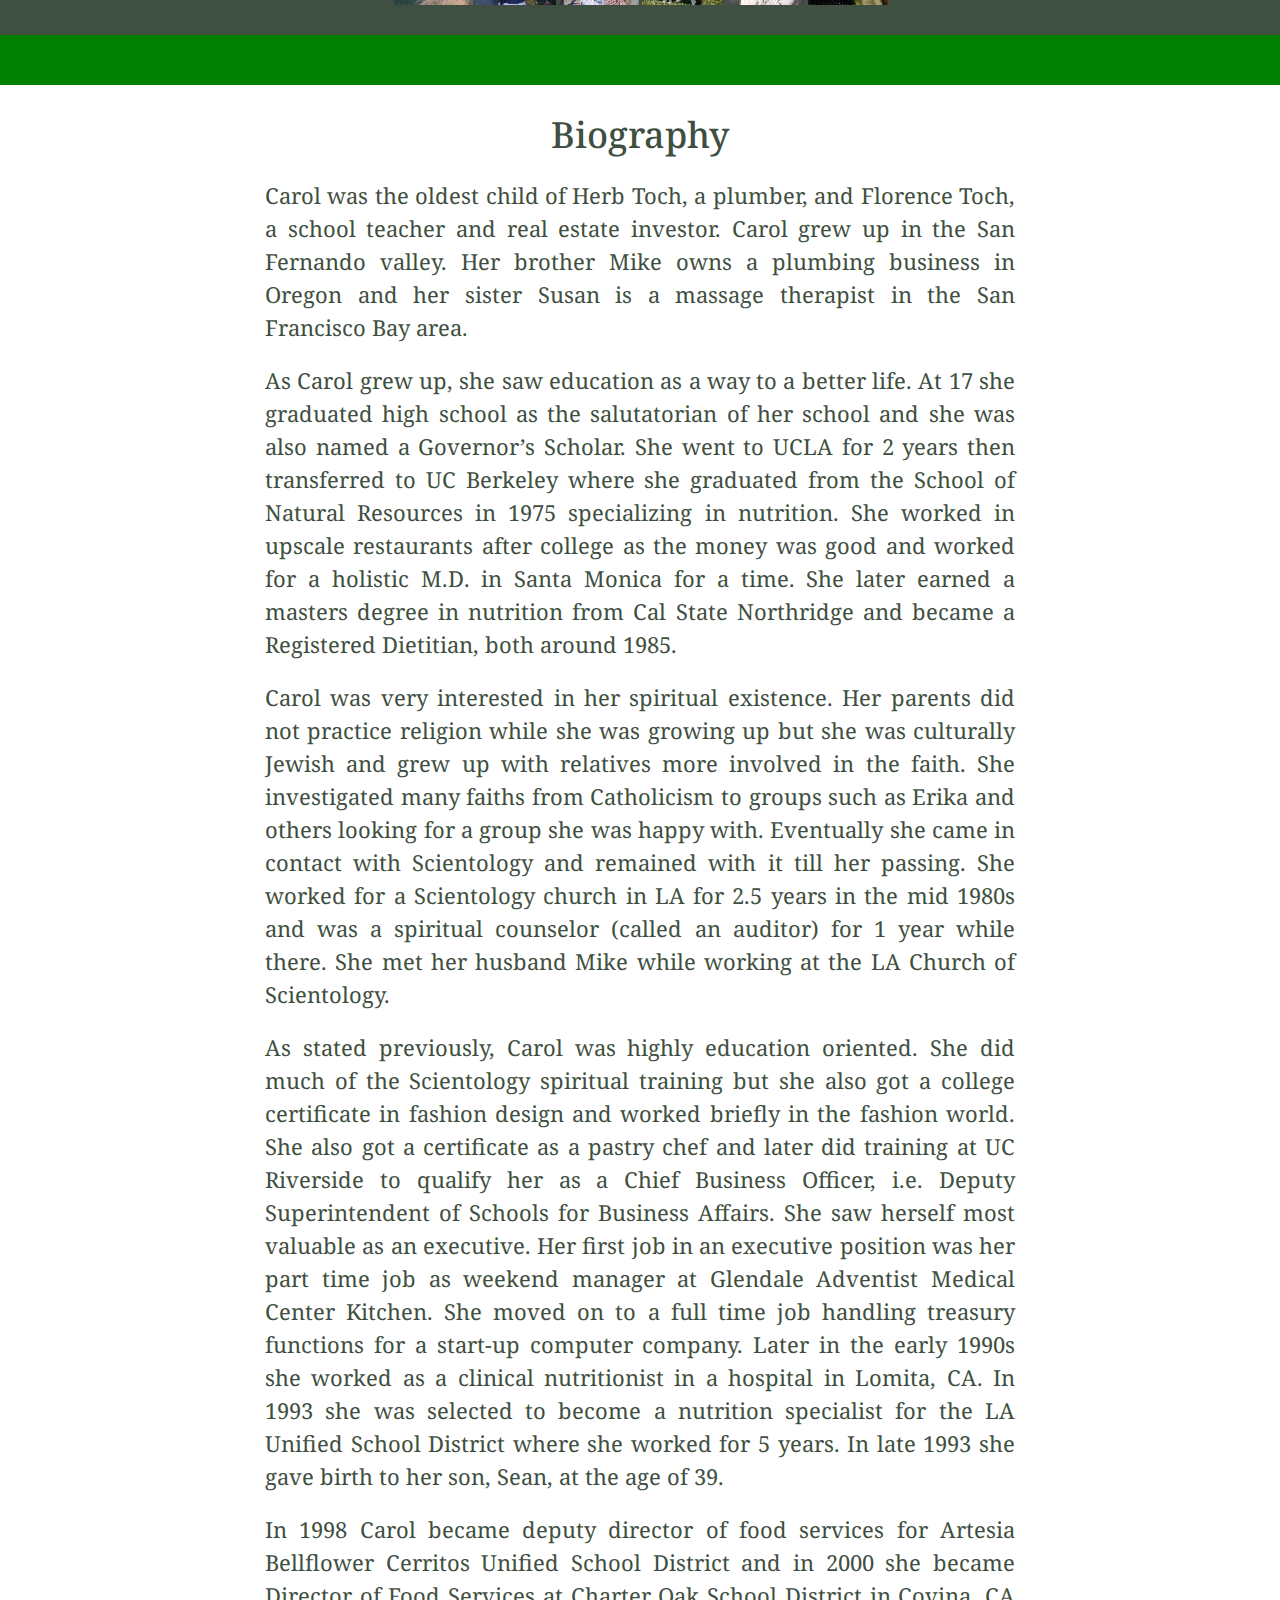
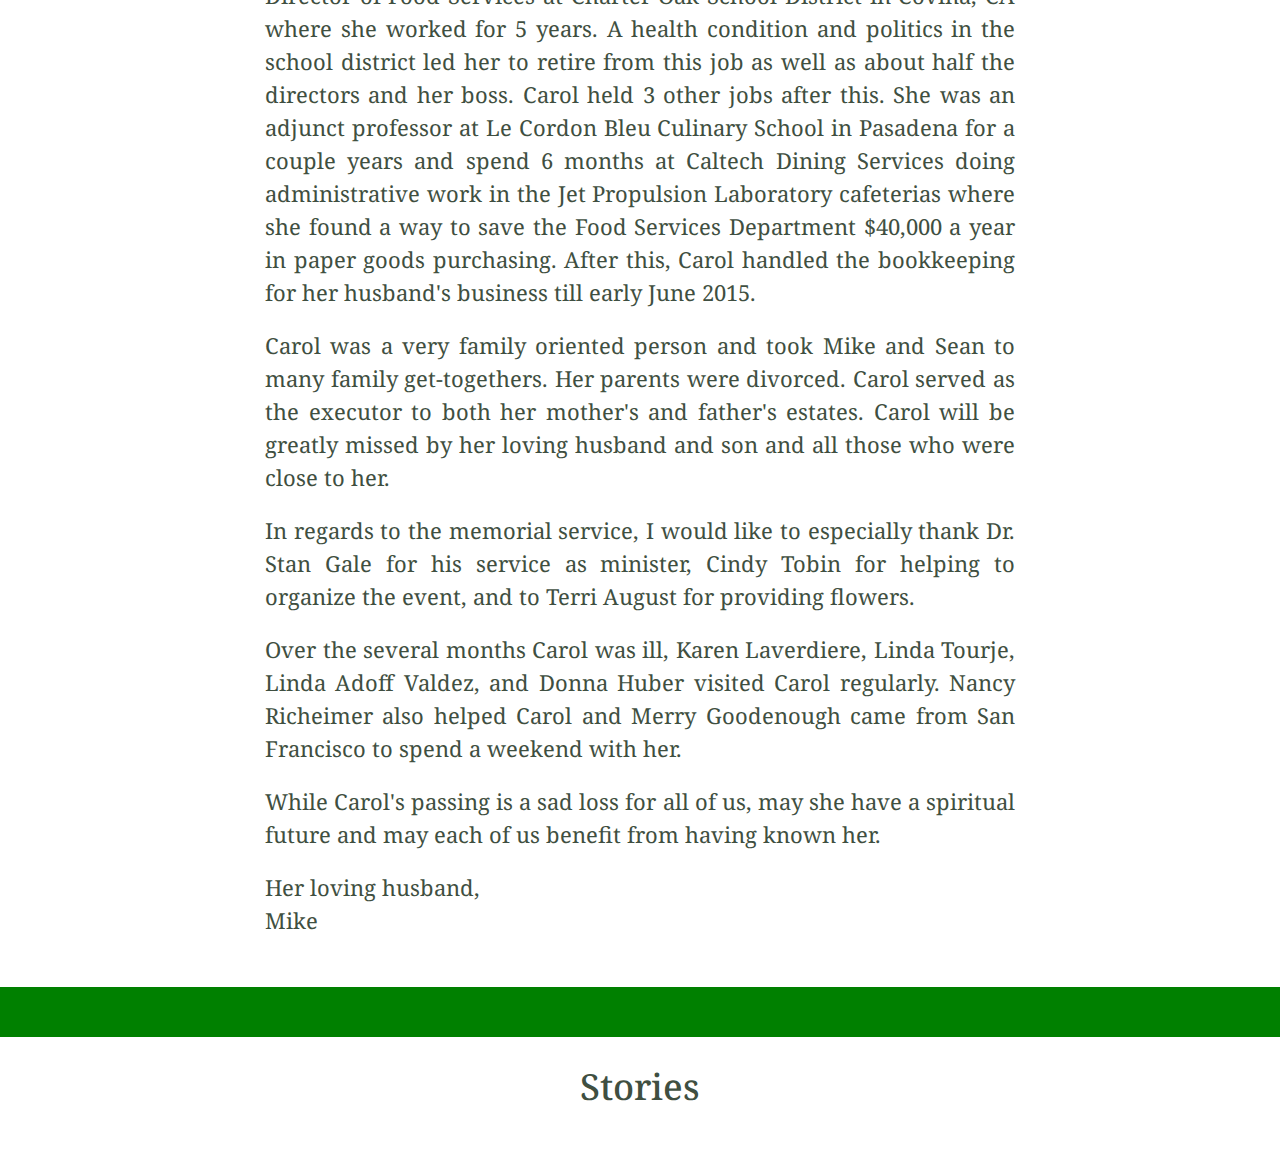
==== commit ccecf8e5: "Add gallery, restructure section html, add typography styling" ====
--- a/index.html
+++ b/index.html
@@ -60,30 +60,233 @@
 			</div>
 		</div><!-- /.container -->
 	</header>
-	<div class="container">
+	<!--<div class="container">-->
 	<!-- Gallery -->
-	<section>
+	<section id="gallery">
+		<div class="container">
+			<div class="row">
+				<div class="col-md-2"></div>
+				<article class="col-xs-12 col-md-8">
+					<h2>Gallery</h2>
+					<div id="links" class="links">
+						<a href="images/proofs/scan0001.png" title="">
+							<img src="images/thumbs/scan0001_t.jpg" alt="">
+						</a>
+						<a href="images/proofs/scan0002.jpg" title="">
+							<img src="images/thumbs/scan0002_t.jpg" alt="">
+						</a>
+						<a href="images/proofs/scan0003.jpg" title="">
+							<img src="images/thumbs/scan0003_t.jpg" alt="">
+						</a>
+						<a href="images/proofs/scan0004.jpg" title="">
+							<img src="images/thumbs/scan0004_t.jpg" alt="">
+						</a>
+						<a href="images/proofs/scan0005.jpg" title="">
+							<img src="images/thumbs/scan0005_t.jpg" alt="">
+						</a>
+						<a href="images/proofs/scan0006.jpg" title="">
+							<img src="images/thumbs/scan0006_t.jpg" alt="">
+						</a>
+						<a href="images/proofs/scan0007.jpg" title="">
+							<img src="images/thumbs/scan0007_t.jpg" alt="">
+						</a>
+						<a href="images/proofs/scan0008.jpg" title="">
+							<img src="images/thumbs/scan0008_t.jpg" alt="">
+						</a>
+						<a href="images/proofs/scan0009.jpg" title="">
+							<img src="images/thumbs/scan0009_t.jpg" alt="">
+						</a>
+						<a href="images/proofs/scan0010.jpg" title="">
+							<img src="images/thumbs/scan0010_t.jpg" alt="">
+						</a>
+						<a href="images/proofs/scan0011.jpg" title="">
+							<img src="images/thumbs/scan0011_t.jpg" alt="">
+						</a>
+						<a href="images/proofs/scan0012.jpg" title="">
+							<img src="images/thumbs/scan0012_t.jpg" alt="">
+						</a>
+						<a href="images/proofs/scan0013.jpg" title="">
+							<img src="images/thumbs/scan0013_t.jpg" alt="">
+						</a>
+						<a href="images/proofs/scan0014.jpg" title="">
+							<img src="images/thumbs/scan0014_t.jpg" alt="">
+						</a>
+						<a href="images/proofs/scan0015.jpg" title="">
+							<img src="images/thumbs/scan0015_t.jpg" alt="">
+						</a>
+						<a href="images/proofs/scan0016.jpg" title="">
+							<img src="images/thumbs/scan0016_t.jpg" alt="">
+						</a>
+						<a href="images/proofs/scan0017.jpg" title="">
+							<img src="images/thumbs/scan0017_t.jpg" alt="">
+						</a>
+						<a href="images/proofs/scan0018.jpg" title="">
+							<img src="images/thumbs/scan0018_t.jpg" alt="">
+						</a>
+						<a href="images/proofs/scan0019.jpg" title="">
+							<img src="images/thumbs/scan0019_t.jpg" alt="">
+						</a>
+						<a href="images/proofs/scan0020.jpg" title="">
+							<img src="images/thumbs/scan0020_t.jpg" alt="">
+						</a>
+						<a href="images/proofs/scan0021.jpg" title="">
+							<img src="images/thumbs/scan0021_t.jpg" alt="">
+						</a>
+						<a href="images/proofs/scan0022.jpg" title="">
+							<img src="images/thumbs/scan0022_t.jpg" alt="">
+						</a>
+						<a href="images/proofs/scan0023.jpg" title="">
+							<img src="images/thumbs/scan0023_t.jpg" alt="">
+						</a>
+						<a href="images/proofs/scan0024.jpg" title="">
+							<img src="images/thumbs/scan0024_t.jpg" alt="">
+						</a>
+						<a href="images/proofs/scan0025.jpg" title="">
+							<img src="images/thumbs/scan0025_t.jpg" alt="">
+						</a>
+						<a href="images/proofs/scan0026.jpg" title="">
+							<img src="images/thumbs/scan0026_t.jpg" alt="">
+						</a>
+						<a href="images/proofs/scan0027.jpg" title="">
+							<img src="images/thumbs/scan0027_t.jpg" alt="">
+						</a>
+						<a href="images/proofs/scan0028.jpg" title="">
+							<img src="images/thumbs/scan0028_t.jpg" alt="">
+						</a>
+						<a href="images/proofs/scan0029.jpg" title="">
+							<img src="images/thumbs/scan0029_t.jpg" alt="">
+						</a>
+						<a href="images/proofs/scan0030.jpg" title="">
+							<img src="images/thumbs/scan0030_t.jpg" alt="">
+						</a>
+						<a href="images/proofs/scan0031.jpg" title="">
+							<img src="images/thumbs/scan0031_t.jpg" alt="">
+						</a>
+						<a href="images/proofs/scan0032.jpg" title="">
+							<img src="images/thumbs/scan0032_t.jpg" alt="">
+						</a>
+						<a href="images/proofs/scan0033.jpg" title="">
+							<img src="images/thumbs/scan0033_t.jpg" alt="">
+						</a>
+						<a href="images/proofs/scan0034.jpg" title="">
+							<img src="images/thumbs/scan0034_t.jpg" alt="">
+						</a>
+						<a href="images/proofs/scan0035.jpg" title="">
+							<img src="images/thumbs/scan0035_t.jpg" alt="">
+						</a>
+						<a href="images/proofs/scan0036.jpg" title="">
+							<img src="images/thumbs/scan0036_t.jpg" alt="">
+						</a>
+						<a href="images/proofs/scan0037.jpg" title="">
+							<img src="images/thumbs/scan0037_t.jpg" alt="">
+						</a>
+						<a href="images/proofs/scan0038.jpg" title="">
+							<img src="images/thumbs/scan0038_t.jpg" alt="">
+						</a>
+						<a href="images/proofs/scan0039.jpg" title="">
+							<img src="images/thumbs/scan0039_t.jpg" alt="">
+						</a>
+						<a href="images/proofs/scan0040.jpg" title="">
+							<img src="images/thumbs/scan0040_t.jpg" alt="">
+						</a>
+						<a href="images/proofs/scan0041.jpg" title="">
+							<img src="images/thumbs/scan0041_t.jpg" alt="">
+						</a>
+						<a href="images/proofs/scan0042.jpg" title="">
+							<img src="images/thumbs/scan0042_t.jpg" alt="">
+						</a>
+						<a href="images/proofs/scan0043.jpg" title="">
+							<img src="images/thumbs/scan0043_t.jpg" alt="">
+						</a>
+						<a href="images/proofs/scan0044.jpg" title="">
+							<img src="images/thumbs/scan0044_t.jpg" alt="">
+						</a>
+						<a href="images/proofs/scan0045.jpg" title="">
+							<img src="images/thumbs/scan0045_t.jpg" alt="">
+						</a>
+						<a href="images/proofs/scan0046.jpg" title="">
+							<img src="images/thumbs/scan0046_t.jpg" alt="">
+						</a>
+						<a href="images/proofs/scan0047.jpg" title="">
+							<img src="images/thumbs/scan0047_t.jpg" alt="">
+						</a>
+						<a href="images/proofs/scan0048.jpg" title="">
+							<img src="images/thumbs/scan0048_t.jpg" alt="">
+						</a>
+						<a href="images/proofs/scan0049.jpg" title="">
+							<img src="images/thumbs/scan0049_t.jpg" alt="">
+						</a>
+						<a href="images/proofs/scan0050.jpg" title="">
+							<img src="images/thumbs/scan0050_t.jpg" alt="">
+						</a>
+						<a href="images/proofs/scan0051.jpg" title="">
+							<img src="images/thumbs/scan0051_t.jpg" alt="">
+						</a>
+						<a href="images/proofs/scan0052.jpg" title="">
+							<img src="images/thumbs/scan0052_t.jpg" alt="">
+						</a>
+						<a href="images/proofs/scan0053.jpg" title="">
+							<img src="images/thumbs/scan0053_t.jpg" alt="">
+						</a>
+						<a href="images/proofs/scan0054.jpg" title="">
+							<img src="images/thumbs/scan0054_t.jpg" alt="">
+						</a>
+						<a href="images/proofs/scan0055.jpg" title="">
+							<img src="images/thumbs/scan0055_t.jpg" alt="">
+						</a>
+						<a href="images/proofs/scan0056.jpg" title="">
+							<img src="images/thumbs/scan0056_t.jpg" alt="">
+						</a>
+						<a href="images/proofs/scan0057.jpg" title="">
+							<img src="images/thumbs/scan0057_t.jpg" alt="">
+						</a>
+						<a href="images/proofs/scan0058.jpg" title="">
+							<img src="images/thumbs/scan0058_t.jpg" alt="">
+						</a>
+						<a href="images/proofs/scan0059.jpg" title="">
+							<img src="images/thumbs/scan0059_t.jpg" alt="">
+						</a>
+						<a href="images/proofs/scan0060.jpg" title="">
+							<img src="images/thumbs/scan0060_t.jpg" alt="">
+						</a>
+					</div>
+				</article>
+			</div>
+		</div>
 	</section>
 	<!-- Biography -->
-	<section class="row">
-		<div class="col-md-2"></div>
-		<div class="col-xs-12 col-md-8">
-			<p>Carol was the oldest child of Herb Toch, a plumber, and Florence Toch, a school teacher and real estate investor. Carol grew up in the San Fernando valley. Her brother Mike owns a plumbing business in Oregon and her sister Susan is a massage therapist in the San Francisco Bay area.</p>
-			<p>As Carol grew up, she saw education as a way to a better life. At 17 she graduated high school as the salutatorian of her school and she was also named a Governor’s Scholar. She went to UCLA for 2 years then transferred to UC Berkeley where she graduated from the School of Natural Resources in 1975 specializing in nutrition. She worked in upscale restaurants after college as the money was good and worked for a holistic M.D. in Santa Monica for a time. She later earned a masters degree in nutrition from Cal State Northridge and became a Registered Dietitian, both around 1985.</p>
-			<p>Carol was very interested in her spiritual existence. Her parents did not practice religion while she was growing up but she was culturally Jewish and grew up with relatives more involved in the faith. She investigated many faiths from Catholicism to groups such as Erika and others looking for a group she was happy with. Eventually she came in contact with Scientology and remained with it till her passing. She worked for a Scientology church in LA for 2.5 years in the mid 1980s and was a spiritual counselor (called an auditor) for 1 year while there. She met her husband Mike while working at the LA Church of Scientology.</p>
-			<p>As stated previously, Carol was highly education oriented. She did much of the Scientology spiritual training but she also got a college certificate in fashion design and worked briefly in the fashion world. She also got a certificate as a pastry chef and later did training at UC Riverside to qualify her as a Chief Business Officer, i.e. Deputy Superintendent of Schools for Business Affairs. She saw herself most valuable as an executive. Her first job in an executive position was her part time job as weekend manager at Glendale Adventist Medical Center Kitchen. She moved on to a full time job handling treasury functions for a start-up computer company. Later in the early 1990s she worked as a clinical nutritionist in a hospital in Lomita, CA. In 1993 she was selected to become a nutrition specialist for the LA Unified School District where she worked for 5 years. In late 1993 she gave birth to her son, Sean, at the age of 39.</p>
-			<p>In 1998 Carol became deputy director of food services for Artesia Bellflower Cerritos Unified School District and in 2000 she became Director of Food Services at Charter Oak School District in Covina, CA where she worked for 5 years. A health condition and politics in the school district led her to retire from this job as well as about half the directors and her boss. Carol held 3 other jobs after this. She was an adjunct professor at Le Cordon Bleu Culinary School in Pasadena for a couple years and spend 6 months at Caltech Dining Services doing administrative work in the Jet Propulsion Laboratory cafeterias where she found a way to save the Food Services Department $40,000 a year in paper goods purchasing. After this, Carol handled the bookkeeping for her husband's business till early June 2015.</p>
-			<p>Carol was a very family oriented person and took Mike and Sean to many family get-togethers. Her parents were divorced. Carol served as the executor to both her mother's and father's estates. Carol will be greatly missed by her loving husband and son and all those who were close to her.</p>
-			<p>I would like to especially thank Dr. Stan Gale for his service as minister, Cindy Tobin for helping to organize this event, and to Terri August for providing flowers.</p>
-			<p>Over the several months Carol was ill, Karen Laverdiere, Linda Tourje, Linda Adoff Valdez, and Donna Huber visited Carol regularly. Nancy Richeimer also helped Carol and Merry Goodenough came from San Francisco to spend a weekend with her.</p>
-			<p>While Carol's passing is a sad loss for all of us, may she have a spiritual future and may each of us benefit from having known her.</p>
-			Her loving husband, Mike
+	<section id="biography">
+		<div class="container">
+			<div class="row">
+				<div class="col-md-2"></div>
+				<article class="col-xs-12 col-md-8">
+					<h2>Biography</h2>
+					<p>Carol was the oldest child of Herb Toch, a plumber, and Florence Toch, a school teacher and real estate investor. Carol grew up in the San Fernando valley. Her brother Mike owns a plumbing business in Oregon and her sister Susan is a massage therapist in the San Francisco Bay area.</p>
+					<p>As Carol grew up, she saw education as a way to a better life. At 17 she graduated high school as the salutatorian of her school and she was also named a Governor’s Scholar. She went to UCLA for 2 years then transferred to UC Berkeley where she graduated from the School of Natural Resources in 1975 specializing in nutrition. She worked in upscale restaurants after college as the money was good and worked for a holistic M.D. in Santa Monica for a time. She later earned a masters degree in nutrition from Cal State Northridge and became a Registered Dietitian, both around 1985.</p>
+					<p>Carol was very interested in her spiritual existence. Her parents did not practice religion while she was growing up but she was culturally Jewish and grew up with relatives more involved in the faith. She investigated many faiths from Catholicism to groups such as Erika and others looking for a group she was happy with. Eventually she came in contact with Scientology and remained with it till her passing. She worked for a Scientology church in LA for 2.5 years in the mid 1980s and was a spiritual counselor (called an auditor) for 1 year while there. She met her husband Mike while working at the LA Church of Scientology.</p>
+					<p>As stated previously, Carol was highly education oriented. She did much of the Scientology spiritual training but she also got a college certificate in fashion design and worked briefly in the fashion world. She also got a certificate as a pastry chef and later did training at UC Riverside to qualify her as a Chief Business Officer, i.e. Deputy Superintendent of Schools for Business Affairs. She saw herself most valuable as an executive. Her first job in an executive position was her part time job as weekend manager at Glendale Adventist Medical Center Kitchen. She moved on to a full time job handling treasury functions for a start-up computer company. Later in the early 1990s she worked as a clinical nutritionist in a hospital in Lomita, CA. In 1993 she was selected to become a nutrition specialist for the LA Unified School District where she worked for 5 years. In late 1993 she gave birth to her son, Sean, at the age of 39.</p>
+					<p>In 1998 Carol became deputy director of food services for Artesia Bellflower Cerritos Unified School District and in 2000 she became Director of Food Services at Charter Oak School District in Covina, CA where she worked for 5 years. A health condition and politics in the school district led her to retire from this job as well as about half the directors and her boss. Carol held 3 other jobs after this. She was an adjunct professor at Le Cordon Bleu Culinary School in Pasadena for a couple years and spend 6 months at Caltech Dining Services doing administrative work in the Jet Propulsion Laboratory cafeterias where she found a way to save the Food Services Department $40,000 a year in paper goods purchasing. After this, Carol handled the bookkeeping for her husband's business till early June 2015.</p>
+					<p>Carol was a very family oriented person and took Mike and Sean to many family get-togethers. Her parents were divorced. Carol served as the executor to both her mother's and father's estates. Carol will be greatly missed by her loving husband and son and all those who were close to her.</p>
+					<p>In regards to the memorial service, I would like to especially thank Dr. Stan Gale for his service as minister, Cindy Tobin for helping to organize the event, and to Terri August for providing flowers.</p>
+					<p>Over the several months Carol was ill, Karen Laverdiere, Linda Tourje, Linda Adoff Valdez, and Donna Huber visited Carol regularly. Nancy Richeimer also helped Carol and Merry Goodenough came from San Francisco to spend a weekend with her.</p>
+					<p>While Carol's passing is a sad loss for all of us, may she have a spiritual future and may each of us benefit from having known her.</p>
+					<p>Her loving husband,<br>Mike</p>
+				</article>
+			</div>
 		</div>
 	</section>
 	<!-- Stories -->
-	<section>
+	<section id="stories">
+		<div class="container">
+			<div class="row">
+				<div class="col-md-2"></div>
+				<article class="col-xs-12 col-md-8">
+					<h2>Stories</h2>
+				</article>
+			</div>
+		</div>
 	</section>
-</div>
+	<!--</div>-->
 
 	<!-- The Gallery as lightbox dialog, should be a child element of the document body -->
 	<div id="blueimp-gallery" class="blueimp-gallery">
--- a/css/style.css
+++ b/css/style.css
@@ -9,7 +9,6 @@
 	font-family: 'Droid Serif';
 	font-size: 10px;
 	color: #3F4F41;
-	height: 10000px;
 }
 
 header {
@@ -18,9 +17,25 @@
 	background-repeat: repeat-x repeat-y;
 }
 
+article {
+	margin-top: 10px;
+	margin-bottom: 30px;
+}
+
+h2 {
+	font-size: 3.6em;
+	text-align: center;
+	margin-bottom: 25px;
+}
+
+section {
+	border-top: 50px solid green;
+}
+
 section p {
 	font-size: 2.2em;
 	line-height: 1.5;
+	text-align: justify;
 	margin-bottom: 20px;
 }
 
@@ -65,7 +80,7 @@
 .navbar-inverse .navbar-brand:link,
 .navbar-inverse .navbar-brand:visited {
 	font-family: 'Mf Queen Leela';
-	font-size: 3.5em;
+	font-size: 2.6em;
 	color: #3F4F41;
 	opacity: 1;
 	visibility: visible;
@@ -117,7 +132,7 @@
 .navbar-default .navbar-brand:link,
 .navbar-default .navbar-brand:visited {
 	font-family: 'Mf Queen Leela';
-	font-size: 3.5em;
+	font-size: 2.6em;
 	color: #3F4F41;//#2D672E;
 	/* Opacity is changed on scrolling past the home page */
 	opacity: 0;
@@ -161,12 +176,17 @@
 .links {
 	margin: 0 auto;
 	text-align: center;
-	max-width: 600px;
+	//max-width: 600px;
 }
 
 #biography {
-	height: 20vh;
-	background-color: green;
+	//height: 20vh;
+	//background-color: green;
+}
+
+#gallery {
+	color: #F0FFF2;
+	background-color: #3F4F41;
 }
 
 .parallax {
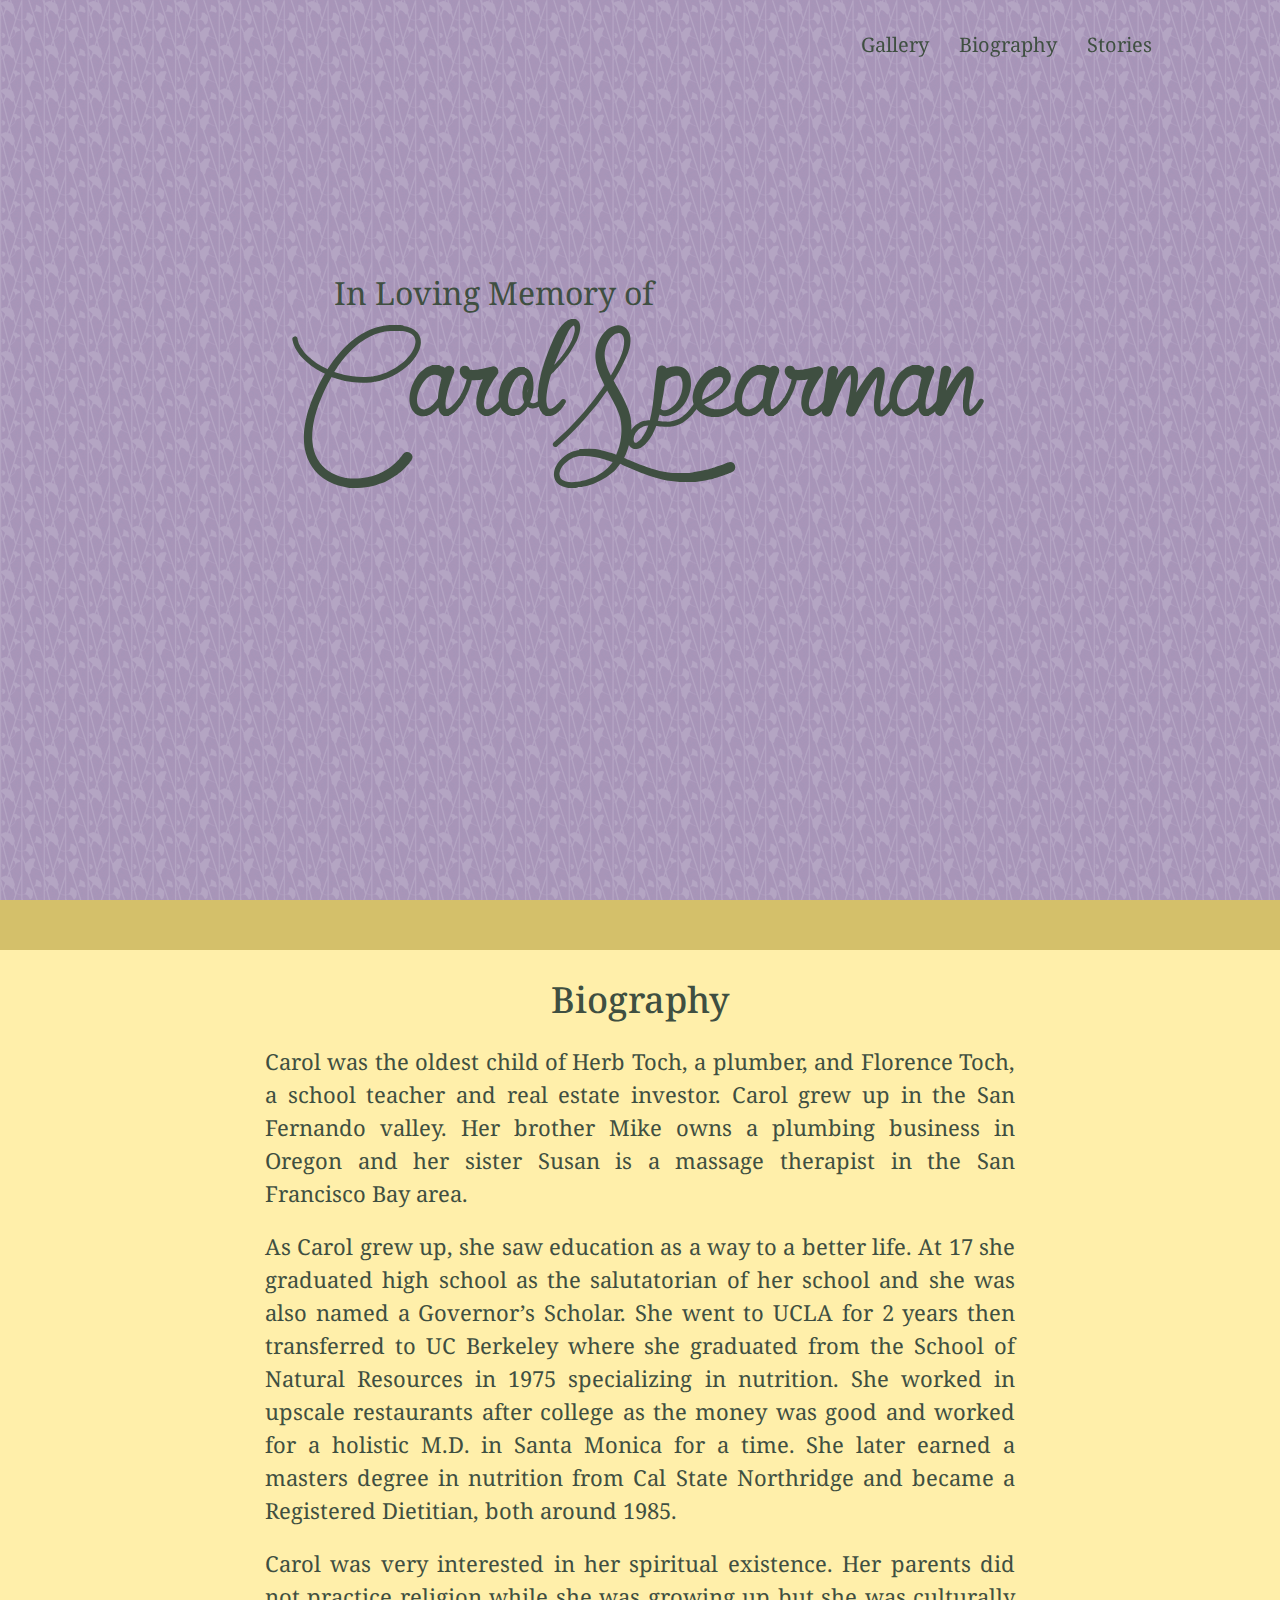
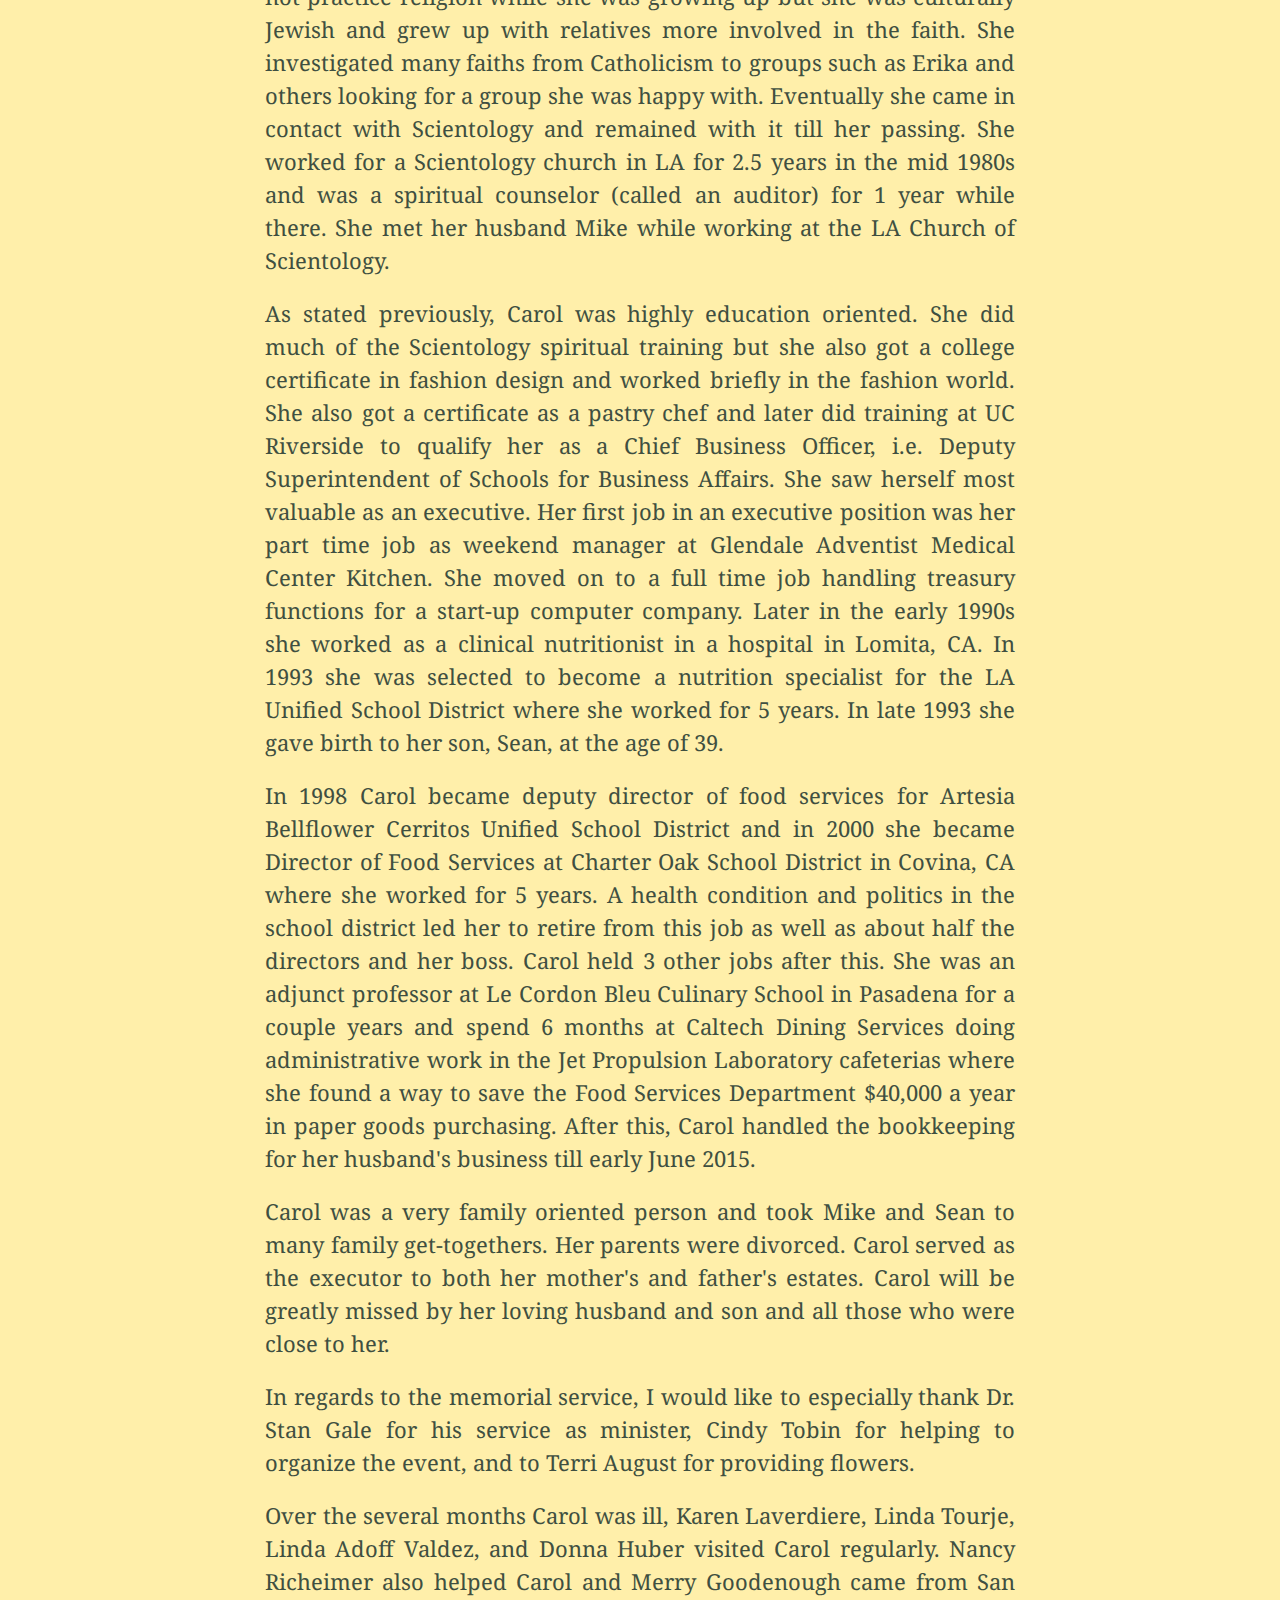
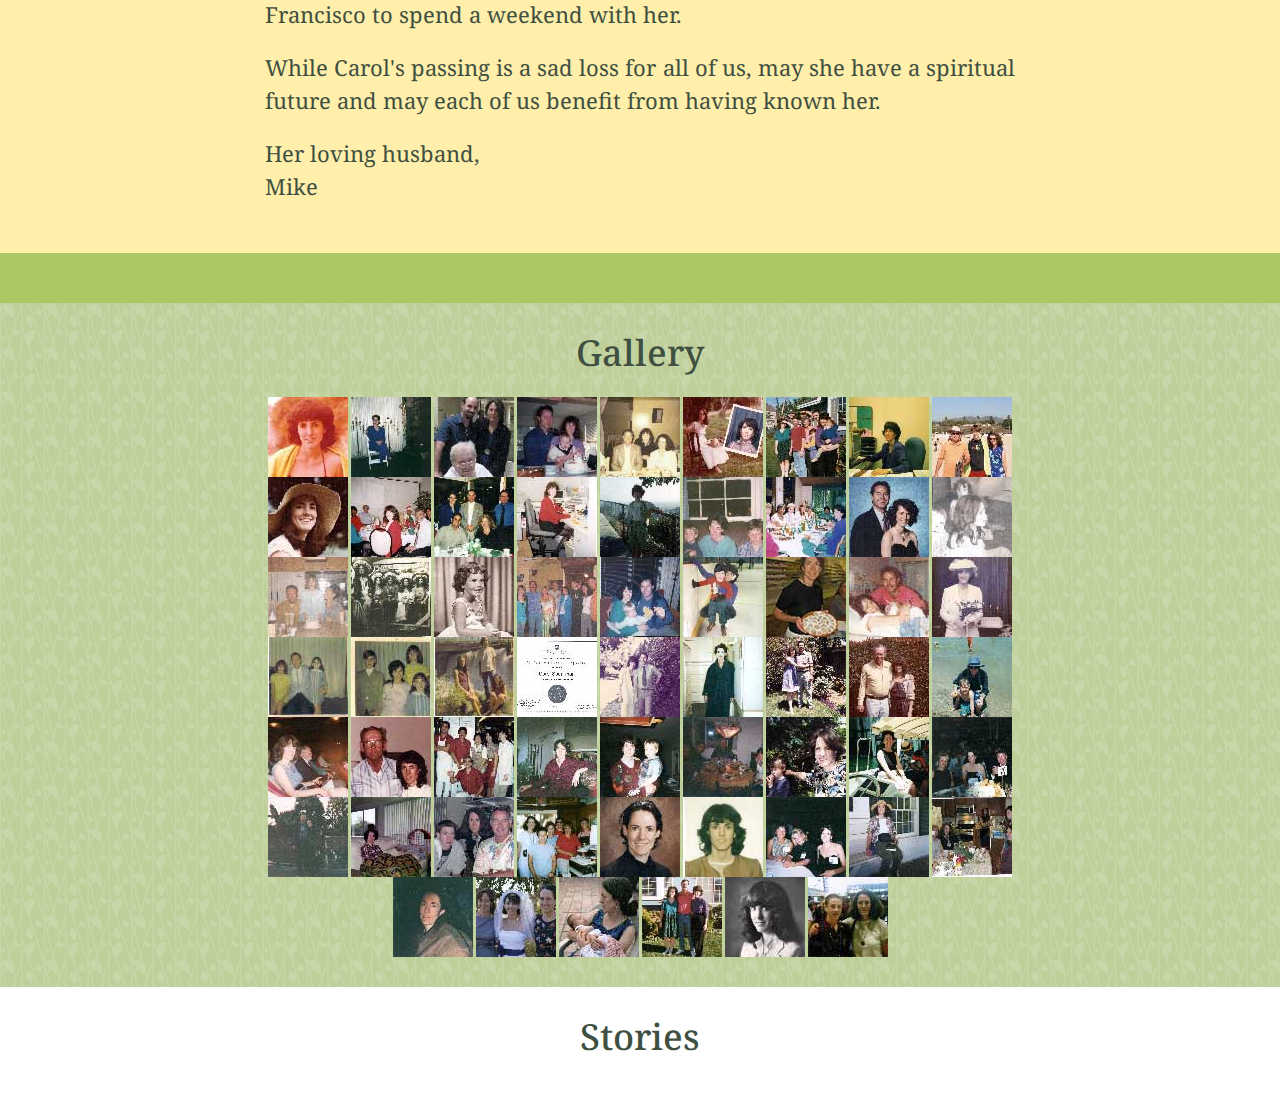
==== commit 22d01939: "Add a consistent color palette." ====
--- a/index.html
+++ b/index.html
@@ -60,200 +60,6 @@
 			</div>
 		</div><!-- /.container -->
 	</header>
-	<!--<div class="container">-->
-	<!-- Gallery -->
-	<section id="gallery">
-		<div class="container">
-			<div class="row">
-				<div class="col-md-2"></div>
-				<article class="col-xs-12 col-md-8">
-					<h2>Gallery</h2>
-					<div id="links" class="links">
-						<a href="images/proofs/scan0001.png" title="">
-							<img src="images/thumbs/scan0001_t.jpg" alt="">
-						</a>
-						<a href="images/proofs/scan0002.jpg" title="">
-							<img src="images/thumbs/scan0002_t.jpg" alt="">
-						</a>
-						<a href="images/proofs/scan0003.jpg" title="">
-							<img src="images/thumbs/scan0003_t.jpg" alt="">
-						</a>
-						<a href="images/proofs/scan0004.jpg" title="">
-							<img src="images/thumbs/scan0004_t.jpg" alt="">
-						</a>
-						<a href="images/proofs/scan0005.jpg" title="">
-							<img src="images/thumbs/scan0005_t.jpg" alt="">
-						</a>
-						<a href="images/proofs/scan0006.jpg" title="">
-							<img src="images/thumbs/scan0006_t.jpg" alt="">
-						</a>
-						<a href="images/proofs/scan0007.jpg" title="">
-							<img src="images/thumbs/scan0007_t.jpg" alt="">
-						</a>
-						<a href="images/proofs/scan0008.jpg" title="">
-							<img src="images/thumbs/scan0008_t.jpg" alt="">
-						</a>
-						<a href="images/proofs/scan0009.jpg" title="">
-							<img src="images/thumbs/scan0009_t.jpg" alt="">
-						</a>
-						<a href="images/proofs/scan0010.jpg" title="">
-							<img src="images/thumbs/scan0010_t.jpg" alt="">
-						</a>
-						<a href="images/proofs/scan0011.jpg" title="">
-							<img src="images/thumbs/scan0011_t.jpg" alt="">
-						</a>
-						<a href="images/proofs/scan0012.jpg" title="">
-							<img src="images/thumbs/scan0012_t.jpg" alt="">
-						</a>
-						<a href="images/proofs/scan0013.jpg" title="">
-							<img src="images/thumbs/scan0013_t.jpg" alt="">
-						</a>
-						<a href="images/proofs/scan0014.jpg" title="">
-							<img src="images/thumbs/scan0014_t.jpg" alt="">
-						</a>
-						<a href="images/proofs/scan0015.jpg" title="">
-							<img src="images/thumbs/scan0015_t.jpg" alt="">
-						</a>
-						<a href="images/proofs/scan0016.jpg" title="">
-							<img src="images/thumbs/scan0016_t.jpg" alt="">
-						</a>
-						<a href="images/proofs/scan0017.jpg" title="">
-							<img src="images/thumbs/scan0017_t.jpg" alt="">
-						</a>
-						<a href="images/proofs/scan0018.jpg" title="">
-							<img src="images/thumbs/scan0018_t.jpg" alt="">
-						</a>
-						<a href="images/proofs/scan0019.jpg" title="">
-							<img src="images/thumbs/scan0019_t.jpg" alt="">
-						</a>
-						<a href="images/proofs/scan0020.jpg" title="">
-							<img src="images/thumbs/scan0020_t.jpg" alt="">
-						</a>
-						<a href="images/proofs/scan0021.jpg" title="">
-							<img src="images/thumbs/scan0021_t.jpg" alt="">
-						</a>
-						<a href="images/proofs/scan0022.jpg" title="">
-							<img src="images/thumbs/scan0022_t.jpg" alt="">
-						</a>
-						<a href="images/proofs/scan0023.jpg" title="">
-							<img src="images/thumbs/scan0023_t.jpg" alt="">
-						</a>
-						<a href="images/proofs/scan0024.jpg" title="">
-							<img src="images/thumbs/scan0024_t.jpg" alt="">
-						</a>
-						<a href="images/proofs/scan0025.jpg" title="">
-							<img src="images/thumbs/scan0025_t.jpg" alt="">
-						</a>
-						<a href="images/proofs/scan0026.jpg" title="">
-							<img src="images/thumbs/scan0026_t.jpg" alt="">
-						</a>
-						<a href="images/proofs/scan0027.jpg" title="">
-							<img src="images/thumbs/scan0027_t.jpg" alt="">
-						</a>
-						<a href="images/proofs/scan0028.jpg" title="">
-							<img src="images/thumbs/scan0028_t.jpg" alt="">
-						</a>
-						<a href="images/proofs/scan0029.jpg" title="">
-							<img src="images/thumbs/scan0029_t.jpg" alt="">
-						</a>
-						<a href="images/proofs/scan0030.jpg" title="">
-							<img src="images/thumbs/scan0030_t.jpg" alt="">
-						</a>
-						<a href="images/proofs/scan0031.jpg" title="">
-							<img src="images/thumbs/scan0031_t.jpg" alt="">
-						</a>
-						<a href="images/proofs/scan0032.jpg" title="">
-							<img src="images/thumbs/scan0032_t.jpg" alt="">
-						</a>
-						<a href="images/proofs/scan0033.jpg" title="">
-							<img src="images/thumbs/scan0033_t.jpg" alt="">
-						</a>
-						<a href="images/proofs/scan0034.jpg" title="">
-							<img src="images/thumbs/scan0034_t.jpg" alt="">
-						</a>
-						<a href="images/proofs/scan0035.jpg" title="">
-							<img src="images/thumbs/scan0035_t.jpg" alt="">
-						</a>
-						<a href="images/proofs/scan0036.jpg" title="">
-							<img src="images/thumbs/scan0036_t.jpg" alt="">
-						</a>
-						<a href="images/proofs/scan0037.jpg" title="">
-							<img src="images/thumbs/scan0037_t.jpg" alt="">
-						</a>
-						<a href="images/proofs/scan0038.jpg" title="">
-							<img src="images/thumbs/scan0038_t.jpg" alt="">
-						</a>
-						<a href="images/proofs/scan0039.jpg" title="">
-							<img src="images/thumbs/scan0039_t.jpg" alt="">
-						</a>
-						<a href="images/proofs/scan0040.jpg" title="">
-							<img src="images/thumbs/scan0040_t.jpg" alt="">
-						</a>
-						<a href="images/proofs/scan0041.jpg" title="">
-							<img src="images/thumbs/scan0041_t.jpg" alt="">
-						</a>
-						<a href="images/proofs/scan0042.jpg" title="">
-							<img src="images/thumbs/scan0042_t.jpg" alt="">
-						</a>
-						<a href="images/proofs/scan0043.jpg" title="">
-							<img src="images/thumbs/scan0043_t.jpg" alt="">
-						</a>
-						<a href="images/proofs/scan0044.jpg" title="">
-							<img src="images/thumbs/scan0044_t.jpg" alt="">
-						</a>
-						<a href="images/proofs/scan0045.jpg" title="">
-							<img src="images/thumbs/scan0045_t.jpg" alt="">
-						</a>
-						<a href="images/proofs/scan0046.jpg" title="">
-							<img src="images/thumbs/scan0046_t.jpg" alt="">
-						</a>
-						<a href="images/proofs/scan0047.jpg" title="">
-							<img src="images/thumbs/scan0047_t.jpg" alt="">
-						</a>
-						<a href="images/proofs/scan0048.jpg" title="">
-							<img src="images/thumbs/scan0048_t.jpg" alt="">
-						</a>
-						<a href="images/proofs/scan0049.jpg" title="">
-							<img src="images/thumbs/scan0049_t.jpg" alt="">
-						</a>
-						<a href="images/proofs/scan0050.jpg" title="">
-							<img src="images/thumbs/scan0050_t.jpg" alt="">
-						</a>
-						<a href="images/proofs/scan0051.jpg" title="">
-							<img src="images/thumbs/scan0051_t.jpg" alt="">
-						</a>
-						<a href="images/proofs/scan0052.jpg" title="">
-							<img src="images/thumbs/scan0052_t.jpg" alt="">
-						</a>
-						<a href="images/proofs/scan0053.jpg" title="">
-							<img src="images/thumbs/scan0053_t.jpg" alt="">
-						</a>
-						<a href="images/proofs/scan0054.jpg" title="">
-							<img src="images/thumbs/scan0054_t.jpg" alt="">
-						</a>
-						<a href="images/proofs/scan0055.jpg" title="">
-							<img src="images/thumbs/scan0055_t.jpg" alt="">
-						</a>
-						<a href="images/proofs/scan0056.jpg" title="">
-							<img src="images/thumbs/scan0056_t.jpg" alt="">
-						</a>
-						<a href="images/proofs/scan0057.jpg" title="">
-							<img src="images/thumbs/scan0057_t.jpg" alt="">
-						</a>
-						<a href="images/proofs/scan0058.jpg" title="">
-							<img src="images/thumbs/scan0058_t.jpg" alt="">
-						</a>
-						<a href="images/proofs/scan0059.jpg" title="">
-							<img src="images/thumbs/scan0059_t.jpg" alt="">
-						</a>
-						<a href="images/proofs/scan0060.jpg" title="">
-							<img src="images/thumbs/scan0060_t.jpg" alt="">
-						</a>
-					</div>
-				</article>
-			</div>
-		</div>
-	</section>
 	<!-- Biography -->
 	<section id="biography">
 		<div class="container">
@@ -275,6 +81,199 @@
 			</div>
 		</div>
 	</section>
+	<!-- Gallery -->
+	<section id="gallery">
+		<div class="container">
+			<div class="row">
+				<div class="col-md-2"></div>
+				<article class="col-xs-12 col-md-8">
+					<h2>Gallery</h2>
+					<div id="links" class="links">
+						<a href="images/proofs/scan0001.png" title="">
+							<img src="images/thumbs/scan0001_t.jpg" alt="">
+						</a>
+						<a href="images/proofs/scan0002.jpg" title="">
+							<img src="images/thumbs/scan0002_t.jpg" alt="">
+						</a>
+						<a href="images/proofs/scan0003.jpg" title="">
+							<img src="images/thumbs/scan0003_t.jpg" alt="">
+						</a>
+						<a href="images/proofs/scan0004.jpg" title="">
+							<img src="images/thumbs/scan0004_t.jpg" alt="">
+						</a>
+						<a href="images/proofs/scan0005.jpg" title="">
+							<img src="images/thumbs/scan0005_t.jpg" alt="">
+						</a>
+						<a href="images/proofs/scan0006.jpg" title="">
+							<img src="images/thumbs/scan0006_t.jpg" alt="">
+						</a>
+						<a href="images/proofs/scan0007.jpg" title="">
+							<img src="images/thumbs/scan0007_t.jpg" alt="">
+						</a>
+						<a href="images/proofs/scan0008.jpg" title="">
+							<img src="images/thumbs/scan0008_t.jpg" alt="">
+						</a>
+						<a href="images/proofs/scan0009.jpg" title="">
+							<img src="images/thumbs/scan0009_t.jpg" alt="">
+						</a>
+						<a href="images/proofs/scan0010.jpg" title="">
+							<img src="images/thumbs/scan0010_t.jpg" alt="">
+						</a>
+						<a href="images/proofs/scan0011.jpg" title="">
+							<img src="images/thumbs/scan0011_t.jpg" alt="">
+						</a>
+						<a href="images/proofs/scan0012.jpg" title="">
+							<img src="images/thumbs/scan0012_t.jpg" alt="">
+						</a>
+						<a href="images/proofs/scan0013.jpg" title="">
+							<img src="images/thumbs/scan0013_t.jpg" alt="">
+						</a>
+						<a href="images/proofs/scan0014.jpg" title="">
+							<img src="images/thumbs/scan0014_t.jpg" alt="">
+						</a>
+						<a href="images/proofs/scan0015.jpg" title="">
+							<img src="images/thumbs/scan0015_t.jpg" alt="">
+						</a>
+						<a href="images/proofs/scan0016.jpg" title="">
+							<img src="images/thumbs/scan0016_t.jpg" alt="">
+						</a>
+						<a href="images/proofs/scan0017.jpg" title="">
+							<img src="images/thumbs/scan0017_t.jpg" alt="">
+						</a>
+						<a href="images/proofs/scan0018.jpg" title="">
+							<img src="images/thumbs/scan0018_t.jpg" alt="">
+						</a>
+						<a href="images/proofs/scan0019.jpg" title="">
+							<img src="images/thumbs/scan0019_t.jpg" alt="">
+						</a>
+						<a href="images/proofs/scan0020.jpg" title="">
+							<img src="images/thumbs/scan0020_t.jpg" alt="">
+						</a>
+						<a href="images/proofs/scan0021.jpg" title="">
+							<img src="images/thumbs/scan0021_t.jpg" alt="">
+						</a>
+						<a href="images/proofs/scan0022.jpg" title="">
+							<img src="images/thumbs/scan0022_t.jpg" alt="">
+						</a>
+						<a href="images/proofs/scan0023.jpg" title="">
+							<img src="images/thumbs/scan0023_t.jpg" alt="">
+						</a>
+						<a href="images/proofs/scan0024.jpg" title="">
+							<img src="images/thumbs/scan0024_t.jpg" alt="">
+						</a>
+						<a href="images/proofs/scan0025.jpg" title="">
+							<img src="images/thumbs/scan0025_t.jpg" alt="">
+						</a>
+						<a href="images/proofs/scan0026.jpg" title="">
+							<img src="images/thumbs/scan0026_t.jpg" alt="">
+						</a>
+						<a href="images/proofs/scan0027.jpg" title="">
+							<img src="images/thumbs/scan0027_t.jpg" alt="">
+						</a>
+						<a href="images/proofs/scan0028.jpg" title="">
+							<img src="images/thumbs/scan0028_t.jpg" alt="">
+						</a>
+						<a href="images/proofs/scan0029.jpg" title="">
+							<img src="images/thumbs/scan0029_t.jpg" alt="">
+						</a>
+						<a href="images/proofs/scan0030.jpg" title="">
+							<img src="images/thumbs/scan0030_t.jpg" alt="">
+						</a>
+						<a href="images/proofs/scan0031.jpg" title="">
+							<img src="images/thumbs/scan0031_t.jpg" alt="">
+						</a>
+						<a href="images/proofs/scan0032.jpg" title="">
+							<img src="images/thumbs/scan0032_t.jpg" alt="">
+						</a>
+						<a href="images/proofs/scan0033.jpg" title="">
+							<img src="images/thumbs/scan0033_t.jpg" alt="">
+						</a>
+						<a href="images/proofs/scan0034.jpg" title="">
+							<img src="images/thumbs/scan0034_t.jpg" alt="">
+						</a>
+						<a href="images/proofs/scan0035.jpg" title="">
+							<img src="images/thumbs/scan0035_t.jpg" alt="">
+						</a>
+						<a href="images/proofs/scan0036.jpg" title="">
+							<img src="images/thumbs/scan0036_t.jpg" alt="">
+						</a>
+						<a href="images/proofs/scan0037.jpg" title="">
+							<img src="images/thumbs/scan0037_t.jpg" alt="">
+						</a>
+						<a href="images/proofs/scan0038.jpg" title="">
+							<img src="images/thumbs/scan0038_t.jpg" alt="">
+						</a>
+						<a href="images/proofs/scan0039.jpg" title="">
+							<img src="images/thumbs/scan0039_t.jpg" alt="">
+						</a>
+						<a href="images/proofs/scan0040.jpg" title="">
+							<img src="images/thumbs/scan0040_t.jpg" alt="">
+						</a>
+						<a href="images/proofs/scan0041.jpg" title="">
+							<img src="images/thumbs/scan0041_t.jpg" alt="">
+						</a>
+						<a href="images/proofs/scan0042.jpg" title="">
+							<img src="images/thumbs/scan0042_t.jpg" alt="">
+						</a>
+						<a href="images/proofs/scan0043.jpg" title="">
+							<img src="images/thumbs/scan0043_t.jpg" alt="">
+						</a>
+						<a href="images/proofs/scan0044.jpg" title="">
+							<img src="images/thumbs/scan0044_t.jpg" alt="">
+						</a>
+						<a href="images/proofs/scan0045.jpg" title="">
+							<img src="images/thumbs/scan0045_t.jpg" alt="">
+						</a>
+						<a href="images/proofs/scan0046.jpg" title="">
+							<img src="images/thumbs/scan0046_t.jpg" alt="">
+						</a>
+						<a href="images/proofs/scan0047.jpg" title="">
+							<img src="images/thumbs/scan0047_t.jpg" alt="">
+						</a>
+						<a href="images/proofs/scan0048.jpg" title="">
+							<img src="images/thumbs/scan0048_t.jpg" alt="">
+						</a>
+						<a href="images/proofs/scan0049.jpg" title="">
+							<img src="images/thumbs/scan0049_t.jpg" alt="">
+						</a>
+						<a href="images/proofs/scan0050.jpg" title="">
+							<img src="images/thumbs/scan0050_t.jpg" alt="">
+						</a>
+						<a href="images/proofs/scan0051.jpg" title="">
+							<img src="images/thumbs/scan0051_t.jpg" alt="">
+						</a>
+						<a href="images/proofs/scan0052.jpg" title="">
+							<img src="images/thumbs/scan0052_t.jpg" alt="">
+						</a>
+						<a href="images/proofs/scan0053.jpg" title="">
+							<img src="images/thumbs/scan0053_t.jpg" alt="">
+						</a>
+						<a href="images/proofs/scan0054.jpg" title="">
+							<img src="images/thumbs/scan0054_t.jpg" alt="">
+						</a>
+						<a href="images/proofs/scan0055.jpg" title="">
+							<img src="images/thumbs/scan0055_t.jpg" alt="">
+						</a>
+						<a href="images/proofs/scan0056.jpg" title="">
+							<img src="images/thumbs/scan0056_t.jpg" alt="">
+						</a>
+						<a href="images/proofs/scan0057.jpg" title="">
+							<img src="images/thumbs/scan0057_t.jpg" alt="">
+						</a>
+						<a href="images/proofs/scan0058.jpg" title="">
+							<img src="images/thumbs/scan0058_t.jpg" alt="">
+						</a>
+						<a href="images/proofs/scan0059.jpg" title="">
+							<img src="images/thumbs/scan0059_t.jpg" alt="">
+						</a>
+						<a href="images/proofs/scan0060.jpg" title="">
+							<img src="images/thumbs/scan0060_t.jpg" alt="">
+						</a>
+					</div>
+				</article>
+			</div>
+		</div>
+	</section>
 	<!-- Stories -->
 	<section id="stories">
 		<div class="container">
@@ -286,7 +285,6 @@
 			</div>
 		</div>
 	</section>
-	<!--</div>-->
 
 	<!-- The Gallery as lightbox dialog, should be a child element of the document body -->
 	<div id="blueimp-gallery" class="blueimp-gallery">
--- a/css/style.css
+++ b/css/style.css
@@ -13,7 +13,8 @@
 
 header {
 	height: 100vh;
-	background-image: url('../images/subtlebg/wild_flowers_color.jpg');
+	//background-color: #9576AB;
+	background-image: url('../images/subtlebg/wild_flowers_lav.png');
 	background-repeat: repeat-x repeat-y;
 }
 
@@ -29,7 +30,7 @@
 }
 
 section {
-	border-top: 50px solid green;
+	//border-top: 50px solid green;
 }
 
 section p {
@@ -68,7 +69,7 @@
 .navbar-inverse {
 	padding-top: 5px;
 	padding-bottom: 5px;
-	background-color: #BA8ABE;
+	background-color: #9576AB;//#734C8F;
 	border: none;
 	-webkit-box-shadow: 0px -1px 30px 0px rgba(0,0,0,0.75);
 	-moz-box-shadow: 0px -1px 30px 0px rgba(0,0,0,0.75);
@@ -81,7 +82,7 @@
 .navbar-inverse .navbar-brand:visited {
 	font-family: 'Mf Queen Leela';
 	font-size: 2.6em;
-	color: #3F4F41;
+	color: #3F4F41;//#81A035;
 	opacity: 1;
 	visibility: visible;
 	-webkit-transition: opacity 0.6s ease-out, color 0.6s ease-out;
@@ -90,7 +91,7 @@
 
 .navbar-inverse .navbar-brand:hover,
 .navbar-inverse .navbar-brand:active {
-	color: #F0FFF2;
+	color: #D9F0A0;
 	-webkit-transition: color 0.6s ease-out;
 	transition: color 0.6s ease-out;
 }
@@ -105,7 +106,7 @@
 .navbar-inverse .navbar-nav > li > a:visited,
 .navbar-inverse .navbar-nav > .active > a:link,
 .navbar-inverse .navbar-nav > .active > a:visited {
-	color: #3F4F41; //#2D672E;
+	color: #3F4F41;//#81A035;
 	transition: color 0.5s ease-out;
 }
 
@@ -113,7 +114,7 @@
 .navbar-inverse .navbar-nav > li > a:active,
 .navbar-inverse .navbar-nav > .active > a:hover,
 .navbar-inverse .navbar-nav > .active > a:active {
-	color: #F0FFF2;
+	color: #D9F0A0;
 	transition: color 0.5s ease-out;
 }
 
@@ -133,7 +134,7 @@
 .navbar-default .navbar-brand:visited {
 	font-family: 'Mf Queen Leela';
 	font-size: 2.6em;
-	color: #3F4F41;//#2D672E;
+	color: #3F4F41;
 	/* Opacity is changed on scrolling past the home page */
 	opacity: 0;
 	-webkit-transition: opacity 0.6s ease-out, color 0.6s ease-out;
@@ -142,7 +143,7 @@
 
 .navbar-default .navbar-brand:hover,
 .navbar-default .navbar-brand:active {
-	color: #F0FFF2;
+	color: #D9F0A0;
 	-webkit-transition: opacity 0.6s ease-out, color 0.6s ease-out;
 	transition: opacity 0.6s ease-out, color 0.6s ease-out;
 }
@@ -157,7 +158,7 @@
 .navbar-default .navbar-nav > li > a:visited,
 .navbar-default .navbar-nav > .active > a:link,
 .navbar-default .navbar-nav > .active > a:visited {
-	color: #3F4F41; //#2D672E;
+	color: #3F4F41;
 	transition: color 0.5s ease-out;
 }
 
@@ -165,7 +166,7 @@
 .navbar-default .navbar-nav > li > a:active,
 .navbar-default .navbar-nav > .active > a:hover,
 .navbar-default .navbar-nav > .active > a:active {
-	color: #F0FFF2;
+	color: #D9F0A0;
 	transition: color 0.5s ease-out;
 }
 
@@ -179,14 +180,17 @@
 	//max-width: 600px;
 }
 
+#gallery {
+	//color: #F0FFF2;
+	background-color: #81A035;
+	border-top: #ABC864 50px solid;
+	background-image: url('../images/subtlebg/wild_flowers_green.png');
+	background-repeat: repeat-x repeat-y;
+}
+
 #biography {
-	//height: 20vh;
-	//background-color: green;
-}
-
-#gallery {
-	color: #F0FFF2;
-	background-color: #3F4F41;
+	background-color: #FFEFAA;
+	border-top: #D4C06A 50px solid;
 }
 
 .parallax {
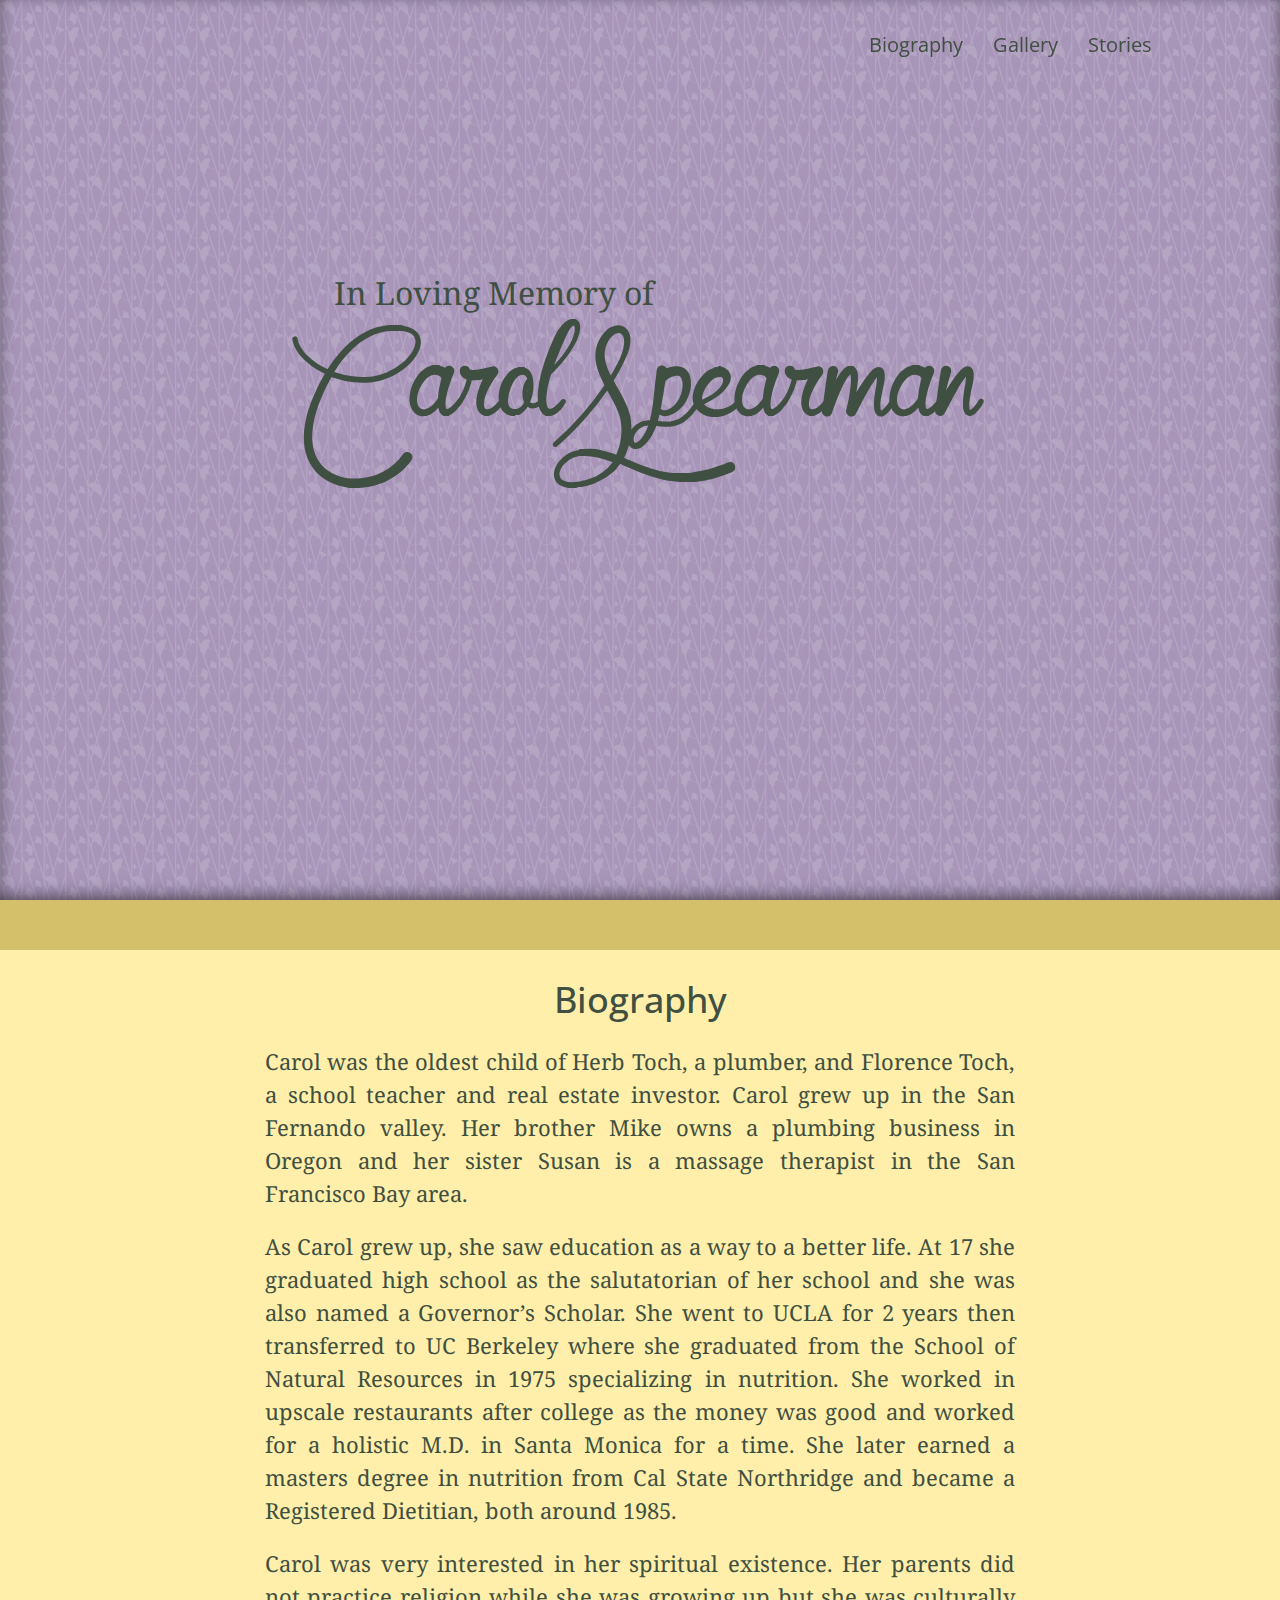
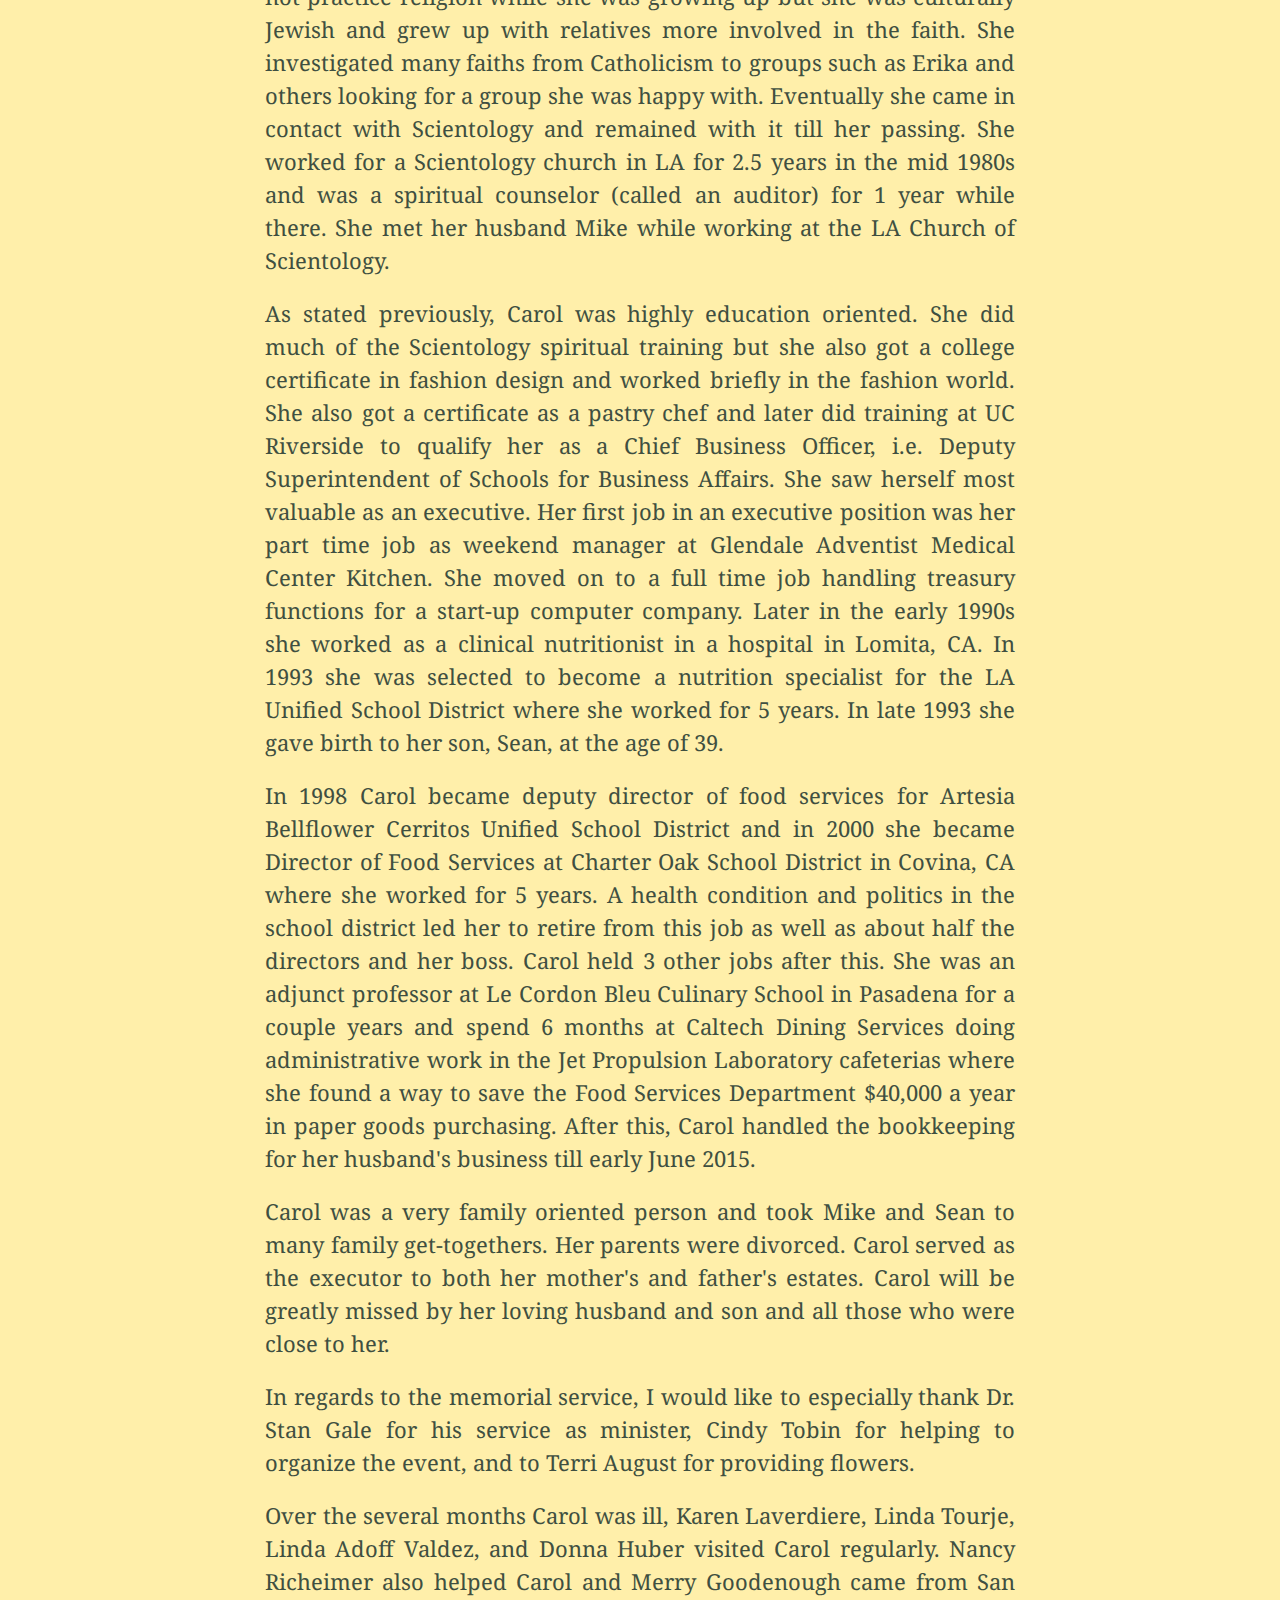
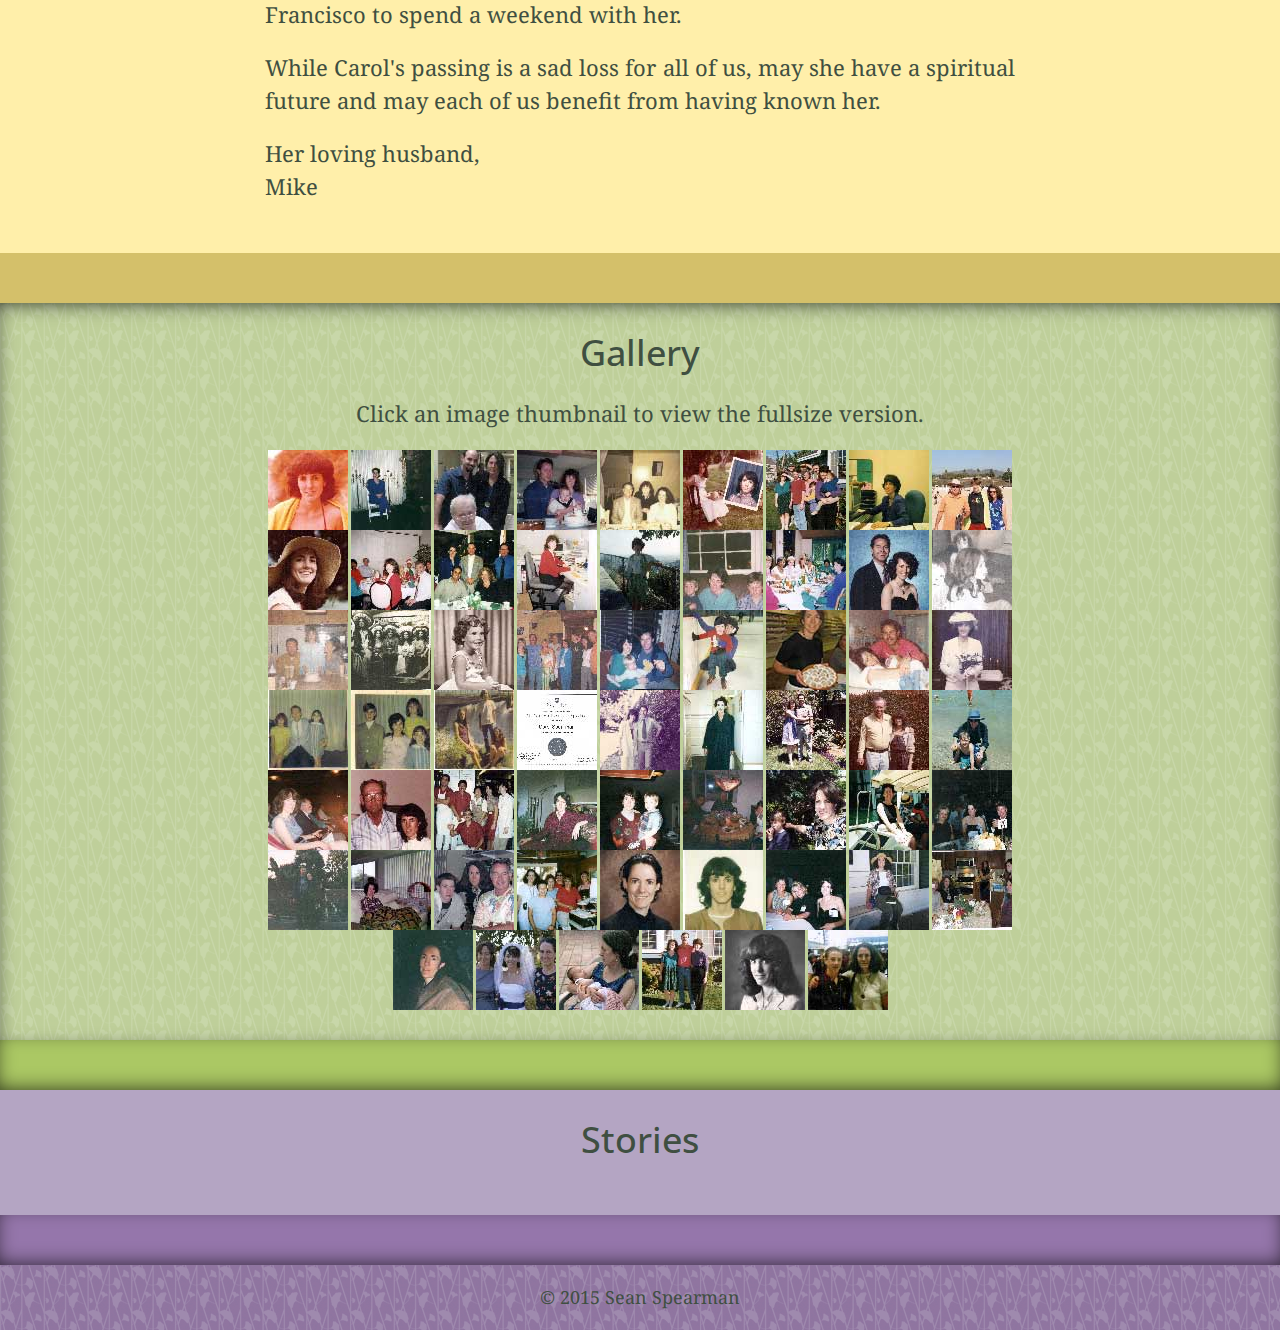
==== commit cb8701e5: "Add styling, footer, smooth scrolling, and gallery controls by default" ====
--- a/index.html
+++ b/index.html
@@ -22,7 +22,7 @@
 	<![endif]-->
 </head>
 <body>
-	<header>
+	<header class="shadow-inset-bottom" id="top">
 		<div class="container">
 			<nav class="navbar navbar-default navbar-fixed-top" id="navbar-scroll">
 				<div class="container-fluid">
@@ -34,18 +34,14 @@
 							<span class="icon-bar"></span>
 							<span class="icon-bar"></span>
 						</button>
-						<a id="navbar-brand-hidden-toggle" class="navbar-brand" href="#">
-							<!-- In loving memory of -->
-							Carol Spearman
-							<!-- Might just have an image here -->
-						</a>
+						<a id="navbar-brand-hidden-toggle" class="navbar-brand" href="#top">Carol Spearman</a>
 					</div>
 					<!-- Collect the nav links, forms, and other content for toggling -->
 					<div class="collapse navbar-collapse" id="bs-example-navbar-collapse-1">
 						<ul class="nav navbar-nav navbar-right">
-							<li class="active"><a href="#">Gallery<span class="sr-only">(current)</span></a></li>
-							<li><a href="#">Biography</a></li>
-							<li><a href="#">Stories</a></li>
+							<li><a href="#biography">Biography</a></li>
+							<li class="active"><a href="#gallery">Gallery<span class="sr-only">(current)</span></a></li>
+							<li><a href="#stories">Stories</a></li>
 						</ul>
 					</div><!-- /.navbar-collapse -->
 				</div><!-- /.container-fluid -->
@@ -61,6 +57,7 @@
 		</div><!-- /.container -->
 	</header>
 	<!-- Biography -->
+	<div class="border-yellow"></div>
 	<section id="biography">
 		<div class="container">
 			<div class="row">
@@ -81,13 +78,15 @@
 			</div>
 		</div>
 	</section>
+	<div class="border-yellow"></div>
 	<!-- Gallery -->
-	<section id="gallery">
+	<section class="shadow-inset-top" id="gallery">
 		<div class="container">
 			<div class="row">
 				<div class="col-md-2"></div>
 				<article class="col-xs-12 col-md-8">
 					<h2>Gallery</h2>
+					<p>Click an image thumbnail to view the fullsize version.</p>
 					<div id="links" class="links">
 						<a href="images/proofs/scan0001.png" title="">
 							<img src="images/thumbs/scan0001_t.jpg" alt="">
@@ -274,6 +273,7 @@
 			</div>
 		</div>
 	</section>
+	<div class="border-green shadow-inset-bottom"></div>
 	<!-- Stories -->
 	<section id="stories">
 		<div class="container">
@@ -285,6 +285,17 @@
 			</div>
 		</div>
 	</section>
+	<div class="border-lav shadow-inset-bottom"></div>
+	<footer>
+		<div class="container">
+			<div class="row">
+				<div class="col-md-2"></div>
+				<div class="col-xs-12 col-md-8">
+					&copy; 2015 Sean Spearman
+				</div>
+			</div>
+		</div>
+	</footer>
 
 	<!-- The Gallery as lightbox dialog, should be a child element of the document body -->
 	<div id="blueimp-gallery" class="blueimp-gallery">
@@ -296,7 +307,9 @@
 		<a class="play-pause"></a>
 		<ol class="indicator"></ol>
 	</div>
-	<script src="js/blueimp-gallery.min.js"></script>
+	<script src="https://ajax.googleapis.com/ajax/libs/jquery/1.11.3/jquery.min.js"></script>
+	<script src="https://maxcdn.bootstrapcdn.com/bootstrap/3.3.5/js/bootstrap.min.js"></script>
+	<script src="js/blueimp-gallery.js"></script>
 	<script>
 	document.getElementById('links').onclick = function (event) {
 		event = event || window.event;
@@ -307,8 +320,7 @@
 		blueimp.Gallery(links, options);
 	};
 	</script>
-	<script src="https://ajax.googleapis.com/ajax/libs/jquery/1.11.3/jquery.min.js"></script>
-	<script src="https://maxcdn.bootstrapcdn.com/bootstrap/3.3.5/js/bootstrap.min.js"></script>
+	<script src="js/smoothscroll.js"></script>
 	<script>
 	/* Handles transition from home page navbar to scrolling navbar */
 	var $navbar = $('#navbar-scroll'),
@@ -317,13 +329,14 @@
 		if ($(this).scrollTop() > 75) {
 			$navbar.removeClass('navbar-default')
 			$navbar.addClass('navbar-inverse')
-			//$brand.css({opacity: 1});
 		}
 		else {
 			$navbar.addClass('navbar-default')
 			$navbar.removeClass('navbar-inverse')
-			//$brand.css({opacity: 0});
 		}
 	});
+
+	/* Activates smooth scrolling on a tags */
+	$('a').smoothScroll();
 	</script>
 </body>--- a/css/style.css
+++ b/css/style.css
@@ -1,4 +1,4 @@
-@import url(http://fonts.googleapis.com/css?family=Droid+Serif);
+@import url(http://fonts.googleapis.com/css?family=Droid+Serif|Open+Sans);
 
 @font-face {
 	font-family: 'Mf Queen Leela';
@@ -24,6 +24,7 @@
 }
 
 h2 {
+	font-family: 'Open Sans';
 	font-size: 3.6em;
 	text-align: center;
 	margin-bottom: 25px;
@@ -31,6 +32,18 @@
 
 section {
 	//border-top: 50px solid green;
+}
+
+.shadow-inset-top {
+	-webkit-box-shadow: inset 0px 5px 20px -5px rgba(0,0,0,0.75);
+	-moz-box-shadow: inset 0px 5px 20px -5px rgba(0,0,0,0.75);
+	box-shadow: inset 0px 5px 20px -5px rgba(0,0,0,0.75);
+}
+
+.shadow-inset-bottom {
+	-webkit-box-shadow: inset 0px -5px 20px -5px rgba(0,0,0,0.75);
+	-moz-box-shadow: inset 0px -5px 20px -5px rgba(0,0,0,0.75);
+	box-shadow: inset 0px -5px 20px -5px rgba(0,0,0,0.75);
 }
 
 section p {
@@ -57,6 +70,7 @@
 }
 
 .navbar {
+	font-family: 'Open Sans';
 	margin-top: 0px;
 	//font-weight: bold;
 }
@@ -180,17 +194,51 @@
 	//max-width: 600px;
 }
 
+.border-yellow {
+	background-color: #D4C06A;
+	height: 50px;
+}
+
+#biography {
+	background-color: #FFEFAA;
+	//border-top: #D4C06A 50px solid;
+}
+
+.border-green {
+	background-color: #ABC864;
+	height: 50px;
+}
+
 #gallery {
 	//color: #F0FFF2;
 	background-color: #81A035;
-	border-top: #ABC864 50px solid;
+	//border-top: #ABC864 50px solid;
 	background-image: url('../images/subtlebg/wild_flowers_green.png');
 	background-repeat: repeat-x repeat-y;
 }
 
-#biography {
-	background-color: #FFEFAA;
-	border-top: #D4C06A 50px solid;
+#gallery p {
+	text-align: center
+}
+
+.border-lav {
+	background-color: #9576AB;
+	height: 50px;
+}
+
+#stories {
+	background-color: #B4A5C3;
+	//border-top: #ABC864 50px solid;
+}
+
+footer {
+	background-color: #9576AB;
+	background-image: url('../images/subtlebg/wild_flowers_color.png');
+	background-repeat: repeat-x repeat-y;
+	font-size: 1.8em;
+	text-align: center;
+	padding-top: 20px;
+	padding-bottom: 20px;
 }
 
 .parallax {
